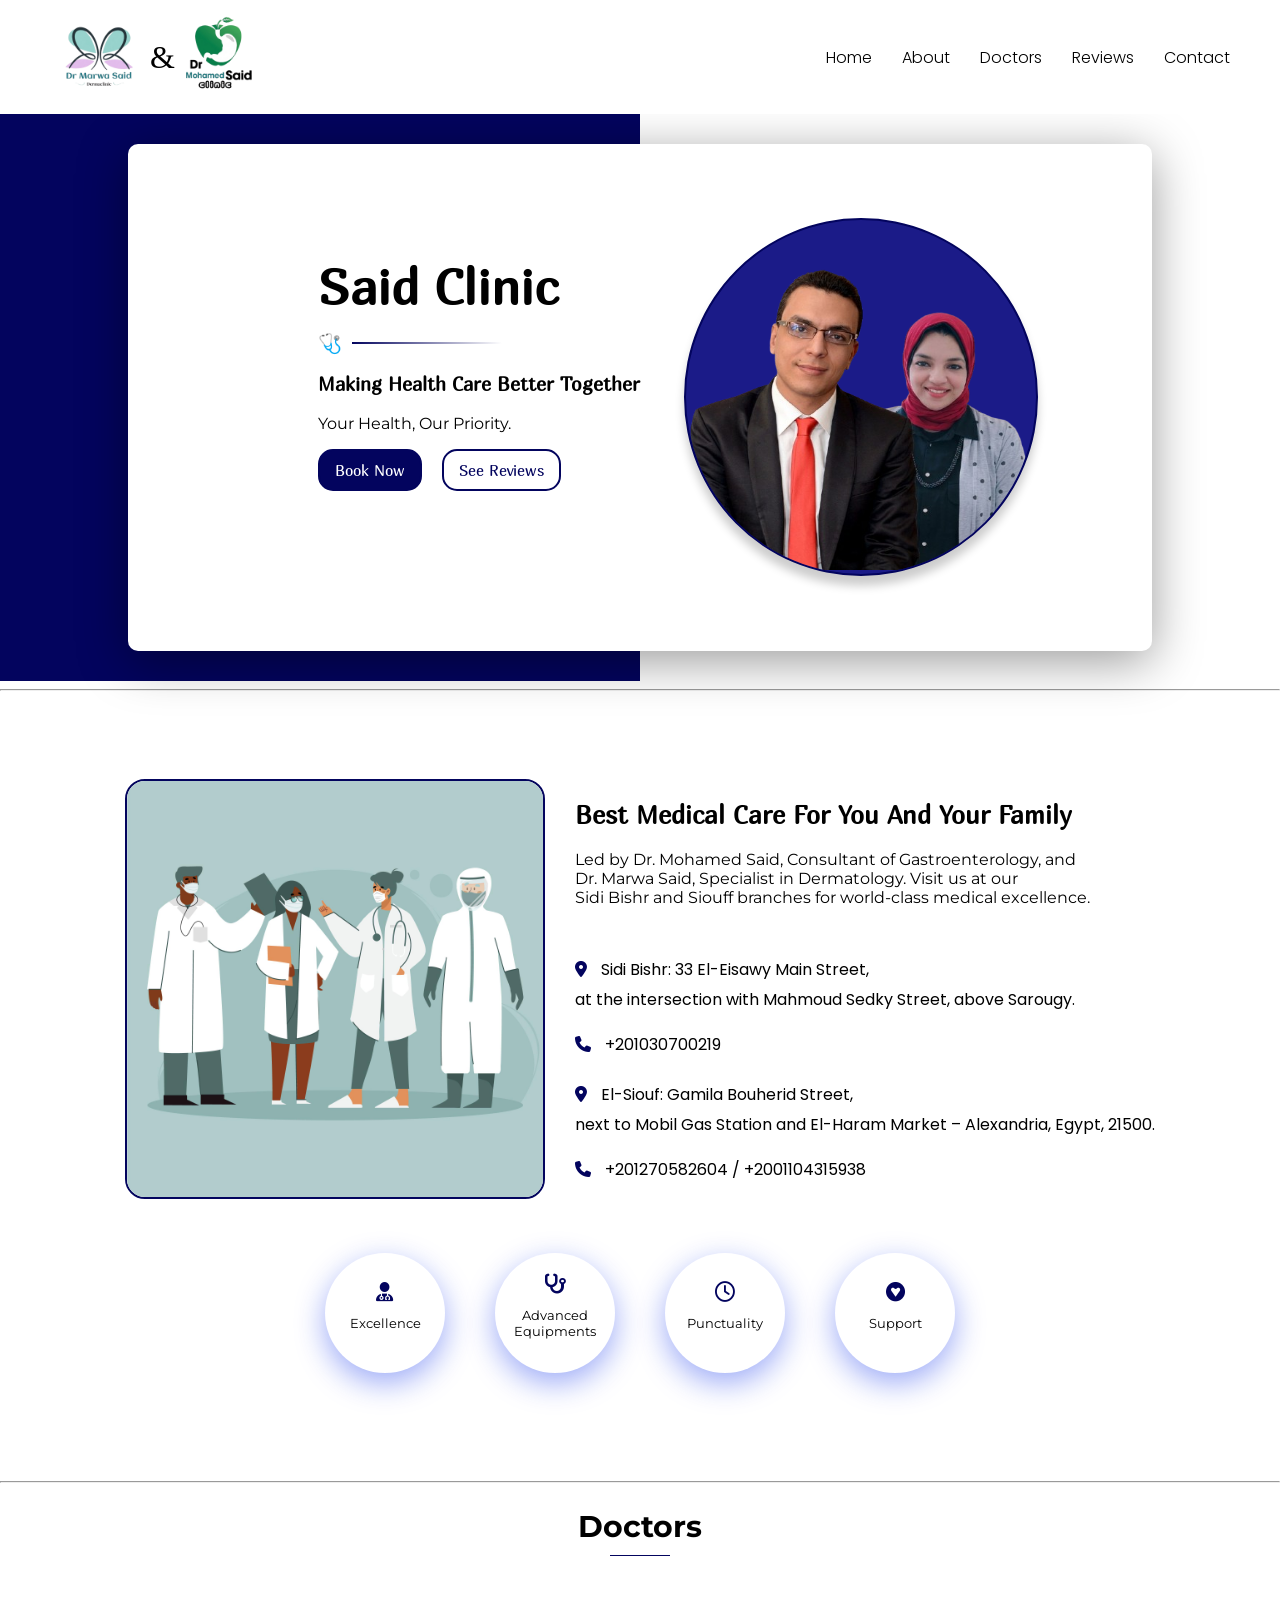
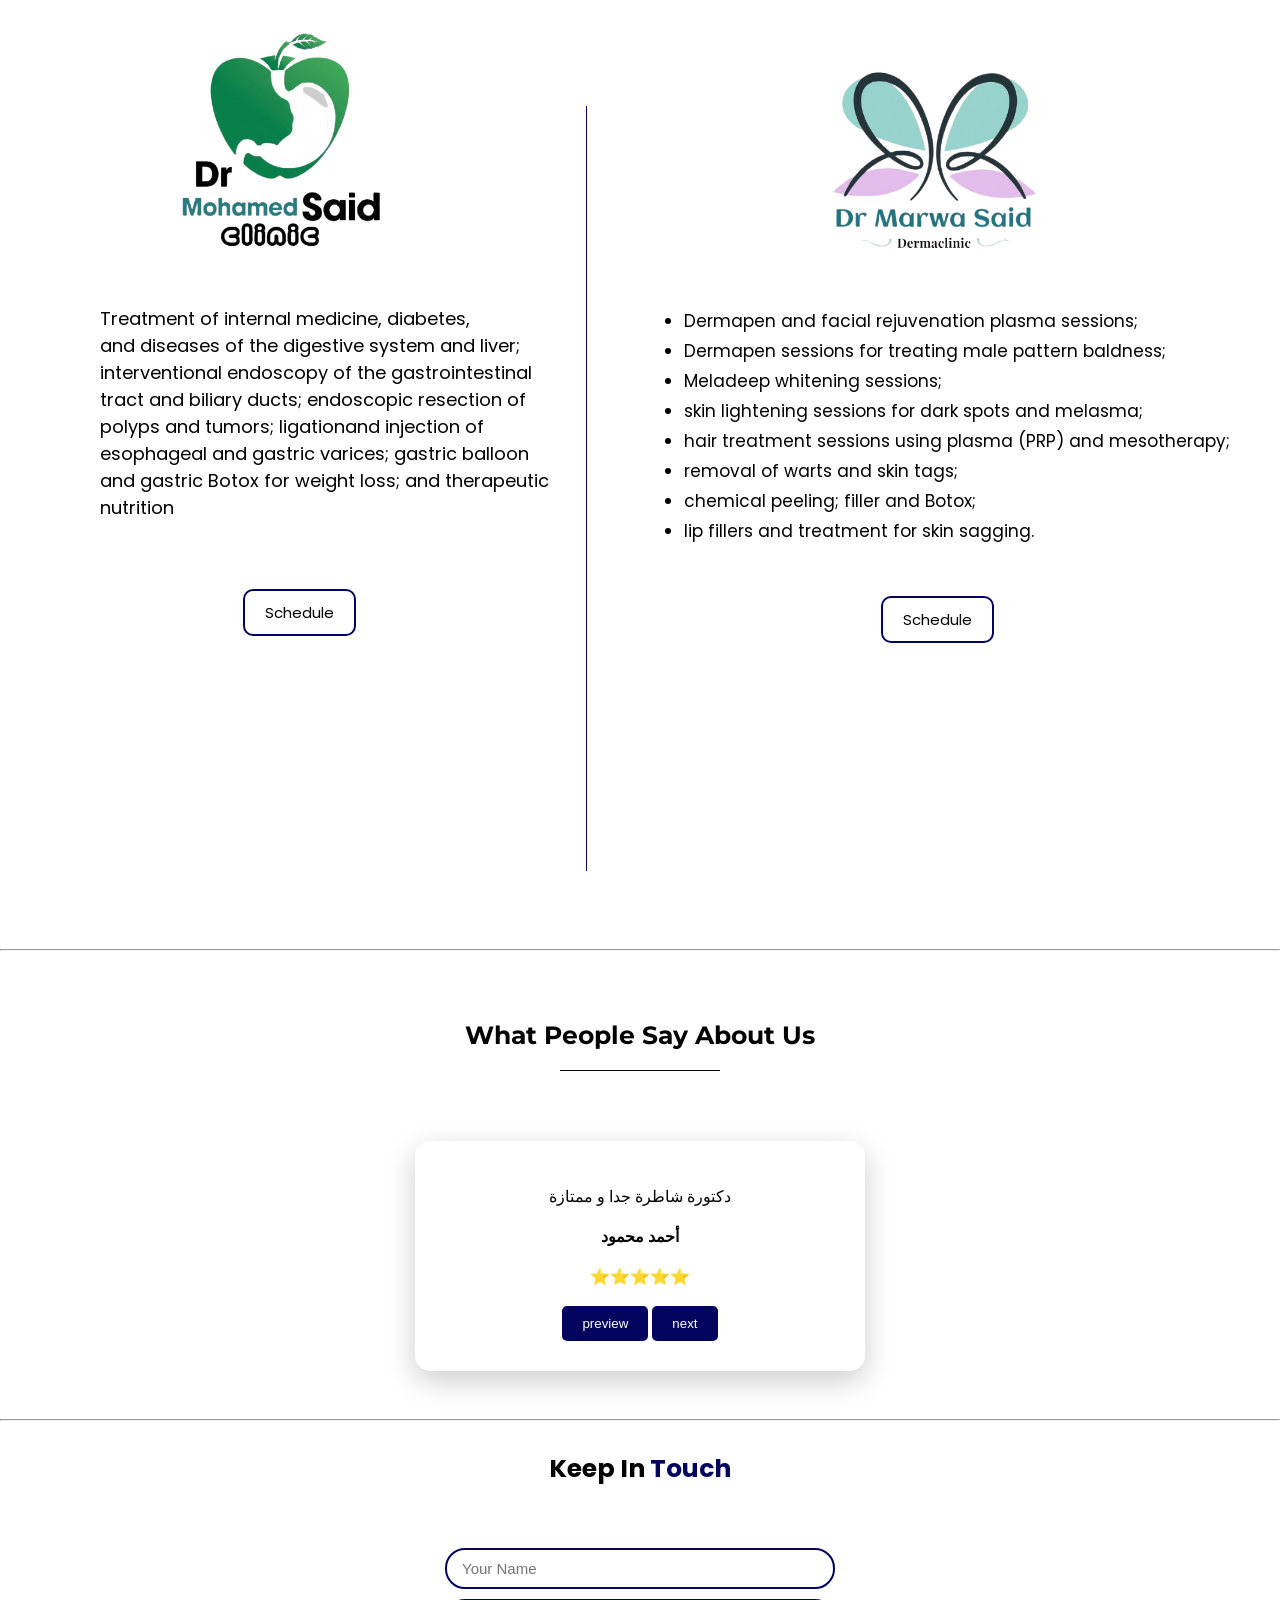
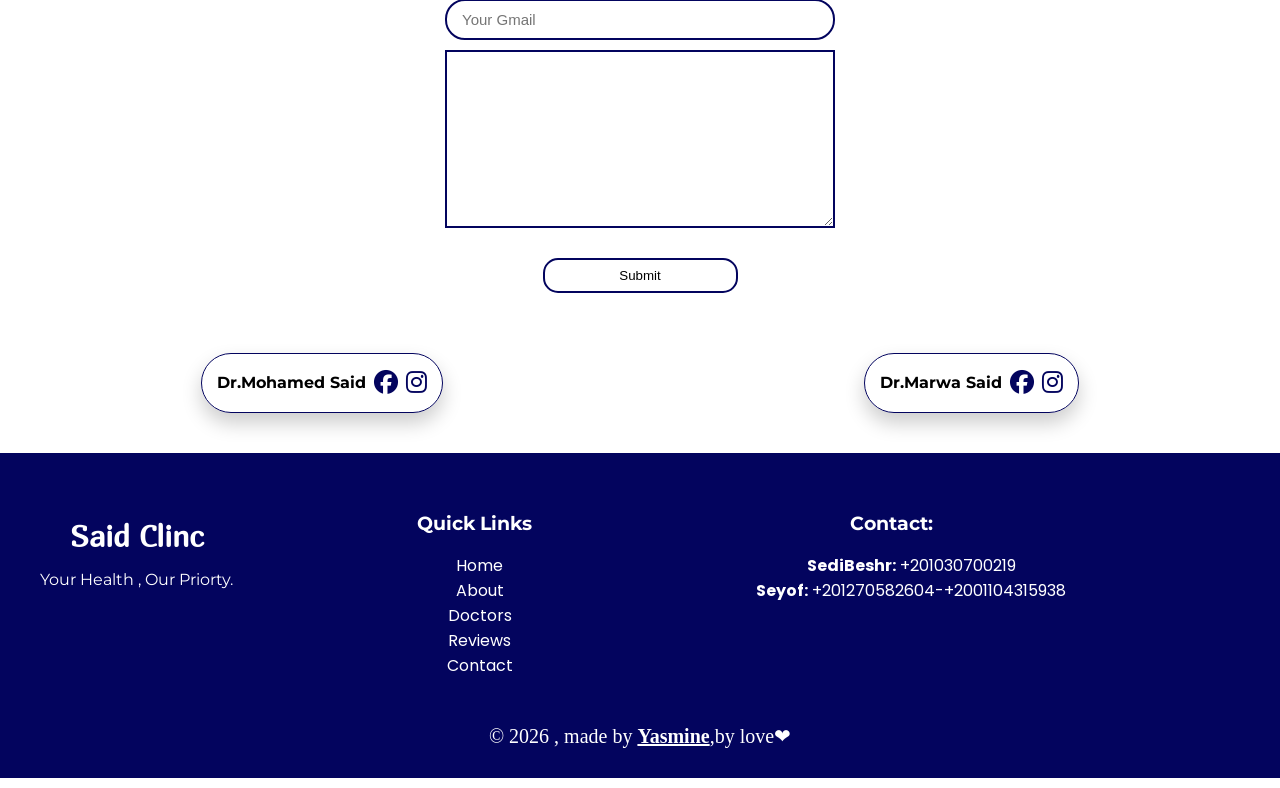
==== index.html @ c5f5528f "first commit" ====
<!doctype html>
<html lang="en">
  <head>
    <meta charset="UTF-8" />
    <link rel="stylesheet" href="https://cdnjs.cloudflare.com/ajax/libs/font-awesome/6.5.1/css/all.min.css">
    <meta name="viewport" content="width=device-width, initial-scale=1.0" />
   <link rel="preconnect" href="https://fonts.googleapis.com">
<link rel="preconnect" href="https://fonts.gstatic.com" crossorigin>
<link href="https://fonts.googleapis.com/css2?family=Marmelad&family=Montserrat:ital,wght@0,100..900;1,100..900&family=Poppins:ital,wght@0,100;0,200;0,300;0,400;0,500;0,600;0,700;0,800;0,900;1,100;1,200;1,300;1,400;1,500;1,600;1,700;1,800;1,900&display=swap" rel="stylesheet">
    <link rel="preconnect" href="https://fonts.googleapis.com">
<link rel="preconnect" href="https://fonts.gstatic.com" crossorigin>
<link href="https://fonts.googleapis.com/css2?family=Montserrat:ital,wght@0,100..900;1,100..900&family=Poppins:ital,wght@0,100;0,200;0,300;0,400;0,500;0,600;0,700;0,800;0,900;1,100;1,200;1,300;1,400;1,500;1,600;1,700;1,800;1,900&display=swap" rel="stylesheet">
    <link rel="stylesheet" href="./style.css"
    >
    <title>CLINIC</title>
  </head>
  <body>
    <header>
      <div class="headerLeft">
    <a href="./index.html">    <img src="./assets/Gemini_Generated_Image_3py4qr3py4qr3py4-removebg-preview.png" /></a>
      <span>&#38;</span>  <a href="./index.html"> <img src="./assets/Gemini_Generated_Image_85x3gv85x3gv85x3-removebg-preview.png" />
      </div></a> 	
      <div class="headerRight">
        <button class="btnToggle" onclick="toggleMenu()">&#9776;</button>
        <ul id="menu">
          <li><a href="#home">Home</a></li>
          <div class="horiz"></div>
          <li><a href="#about">About</a></li>
                    <div class="horiz"></div>

          <li><a href="#doctors">Doctors</a></li>
                    <div class="horiz"></div>

          <li><a href="#blog">Reviews</a></li>
                    <div class="horiz"></div>

          <li><a href="#contact">Contact</a></li>
        </ul>
      </div>
    </header>
    <section id="home">
        <div class="HERO">
        <div class="heroLeft">
            <h1>Said Clinic</h1>
            <div class="horizontal-line"></div>
            <h3>Making Health Care Better Together</h3>
            <p>Your Health, Our Priority.</p>
            <div class="btnsHolder">
                    <button class="heroBtn" onclick="openModal()">Book Now</button>
                    <div id="bookingModal" class="modal">
                        <div class="modalContent">
                            <span class="close" onclick="closeModal()">&times;</span>
                            <h2>Book An Appointment</h2>
                            <form id="appointmentForm">
                                <input type="text" id="userName" placeholder="Your Name" required>
      <input type="tel" id="userPhone" placeholder="Phone Number" required><br>
      <label for="appointmentTime" style="display:block; margin:10px 0px; font-size:14px; color:#666;">Choose Date & Time:</label>
            <input type="datetime-local" id="appointmentTime" required><br>
      <button type="submit">Submit Data</button>

                            </form>
                        </div>
                    </div>
                    <a href="#blog">    <button  class="heroBtn">See Reviews</button></a>
            </div>
        

        </div>
        <div class="heroRight">
            <div class="img">
                                        <img src="./assets/Gemini_Generated_Image_o5bxsho5bxsho5bx-removebg-preview.png">

            </div>

        </div>
        </div>
    </section>
    <hr>
    <main id="about">
        <div class="mainLeft">
            <img src="./assets/5242127.jpg">
        </div>
                <div class="mainRight">
                    <h2>Best Medical Care For You And Your Family</h2>
                <p class="breif">Led by Dr. Mohamed Said, Consultant of Gastroenterology, and <br> Dr. Marwa Said, Specialist in Dermatology. Visit us at our <br> Sidi Bishr and Siouff branches for world-class medical excellence.</p>
                <div class="iconHolder">
                    <i class="fa-solid fa-location-dot"></i>
                    <span>Sidi Bishr: 33 El-Eisawy Main Street,<br> at the intersection with Mahmoud Sedky Street, above Sarougy. </span>

                </div>
                                     <div class="iconHolder">
                                        <i class="fa-solid fa-phone"></i>
                    <span>+201030700219 </span>
                    
                </div>
                                     <div class="iconHolder">
                    <i class="fa-solid fa-location-dot"></i>
                    <span>El-Siouf: Gamila Bouherid Street,<br> next to Mobil Gas Station and El-Haram Market – Alexandria, Egypt, 21500.</span>
                    
                </div>

                                <div class="iconHolder">
                                    <i class="fa-solid fa-phone"></i>
                    <span>+201270582604   /  +2001104315938</span>
                    
                </div>
    
                </div>
            <div class="iconHoldersec">
                <div class="iconsec">
                    <i class="fa-solid fa-user-doctor"></i>
                    <p>Excellence</p>
                </div>
                <div class="iconsec">
                    <i class="fa-solid fa-stethoscope"></i>
                    <p>Advanced Equipments</p>
                </div>
                <div class="iconsec">
                    <i class="fa-regular fa-clock"></i>
                    <p>Punctuality</p>
                </div>
                <div class="iconsec">
                    <i class="fa-brands fa-gratipay"></i>
                    <p>Support</p>
                </div>
                </div>
    </main>
    <hr>
    <article id="doctors" >
        <h2>Doctors</h2>
        <div class="hr"></div>
        <div class="holds">
                    <div class="moh">
            <img src="./assets/Gemini_Generated_Image_85x3gv85x3gv85x3-removebg-preview.png" alt="">
        
            <p>Treatment of internal medicine, diabetes, <br>and diseases of the digestive system and liver;<br> interventional endoscopy of the  gastrointestinal<br> tract and biliary ducts; endoscopic resection of<br>  polyps and tumors; ligationand injection of<br> esophageal and gastric varices; gastric balloon <br>and gastric Botox for weight loss; and therapeutic <br> nutrition</p>
        <button onclick="openSchedule()" class="sc">Schedule</button>

        </div>
        <div class="vr"></div>
        <div class="mar">
            <img src="./assets/Gemini_Generated_Image_3py4qr3py4qr3py4-removebg-preview.png">
            <ul>
            <li>Dermapen and facial rejuvenation plasma sessions;</li><li> Dermapen sessions for treating male pattern baldness;</li><li> Meladeep whitening sessions;</li> <li>skin lightening sessions for dark spots and melasma;</li><li> hair treatment sessions using plasma (PRP) and mesotherapy;</li><li> removal of warts and skin tags;</li><li> chemical peeling; filler and Botox;</li><li> lip fillers and treatment for skin sagging.</li>
       </ul>
                <button onclick="openScheduleMar()" class="scMar">Schedule</button>

    </div>
        
</div>
<hr>
<div id="blog" class="sliderContainer">
    <h2>What People Say About Us</h2>
    <div class="horizontal"></div>
<div class="testimonialCard">
    <div class="quoteIcon"></div>
    <p id="review">دكتورة شاطرة جدا و ممتازة</p>
    <h4 class="nameR">أحمد محمود</h4>
    <div class="stars">⭐⭐⭐⭐⭐</div>
    <div class="controls">
    <button onclick="prevReview()">next</button>
        <button onclick="nextReview()"> preview  </button>

</div>
</div>

</div>

    </artcle>
    <hr>
    <div id="contact" class="contactSection">
            <form class="form">
        <h2>Keep In <span>Touch</span></h2>
        <input type="text" placeholder="Your Name">
        <input type="text" placeholder="Your Gmail"> 
        <textarea cols="20" rows="10" >

        </textarea>
        <button  class="submit" type="submit">Submit </button>
    </form>
    
    <div class="social">
            <div class="socialIT">
                <span><strong>Dr.Mohamed Said</strong> </span> <br><br>
    <a href="https://www.facebook.com/drsaidgastroclinic/" target="_blank">  <i class="fa-brands fa-facebook"></i></a>  <br>
     <a href="https://www.instagram.com/doctormsaid " target="_blank"> <i class="fa-brands fa-instagram"></i></a>
    </div>
        <div class="socialIT">
            <span><strong>Dr.Marwa Said</strong> </span><br>
      <a href="https://www.facebook.com/marwasaidclinic/" target="_blank"> <i  class="fa-brands fa-facebook"></i></a> 
     <a href="https://www.instagram.com/dr_marwa_said/" target="_blank">  <i class="fa-brands fa-instagram"></i></a> 
    </div>
    </div>

    </div>
<footer>
    <div class="footerHolder">
        <div class="first">
            <h2>Said Clinc</h2>
            <p>Your Health , Our Priorty.</p>
        </div>
    <div class="navsdown">
        <h3>Quick Links</h3>
          <ul>
          <li><a href="#home">Home</a></li>
          <li><a href="#about">About</a></li>
          <li><a href="#doctors">Doctors</a></li>
          <li><a href="#blog">Reviews</a></li>
          <li><a href="#contact">Contact</a></li>
        </ul>
    </div>
    <div class="contactF">
        <h3>Contact:</h3>
        <ul>
            <li><strong>SediBeshr:</strong>  +201030700219</li>
            <li> <strong>Seyof:</strong>  +201270582604-+2001104315938</li>
        </ul>
    </div>
    <div>

    </div>

    </div>
        <div class="theEnd">  
          <p>&#169; 2026 , made by <a href="https://www.facebook.com/yasmin.mostafa.5667" target="_blank">Yasmine</a>,by love❤</p>
</div>
</footer>
        <div class="scheduleContainer">
<div class="scheduleContent">
<span onclick="closeSchedule()" class="close">&times;</span>
<h2><i class="fa-regular fa-clock"></i>Working Hours</h2>
<div class="daysList">
<div class="dayRow">
    <span>Saturday - Wednesday</span>
                <span class="time">04:00 PM - 10:00 PM</span>
            </div>
            <div class="dayRow">
                <span>Thursday</span>
                <span class="time">10:00 AM - 02:00 PM</span>
            </div>
            <div class="dayRow off">
                <span>Friday</span>
                <span class="time">Closed (Emergency Only)</span>
            </div>
        </div>
        
        <p class="note">* Please book in advance to avoid waiting.</p>
            <button class="heroBtn" onclick="openModal()">Book Now</button>
                    <div id="bookingModal" class="modal">
                        <div class="modalContent">
                            <span class="close" onclick="closeModal()">&times;</span>
                            <h2>Book An Appointment</h2>
                            <form id="appointmentForm">
                                <input type="text" id="userName" placeholder="Your Name" required>
      <input type="tel" id="userPhone" placeholder="Phone Number" required><br>
      <button type="submit">Submit Data</button>

                            </form>
                        </div>
                    </div>
    </div>
</div>
</div>
</div>
        </div>
         <div class="scheduleContainerMar">
<div class="scheduleContentMar">
<span onclick="closeScheduleMar()" class="close">&times;</span>
<h2><i class="fa-regular fa-clock"></i>Working Hours</h2>
<div class="daysList">
<div class="dayRow">
    <span>Saturday - Wednesday</span>
                <span class="time">04:00 PM - 10:00 PM</span>
            </div>
            <div class="dayRow">
                <span>Thursday</span>
                <span class="time">10:00 AM - 02:00 PM</span>
            </div>
            <div class="dayRow off">
                <span>Friday</span>
                <span class="time">Closed (Emergency Only)</span>
            </div>
        </div>
        
        <p class="note">* Please book in advance to avoid waiting.</p>
            <button class="heroBtn" onclick="openModal()">Book Now</button>
                    <div id="bookingModal" class="modal">
                        <div class="modalContent">
                            <span class="close" onclick="closeModal()">&times;</span>
                            <h2>Book An Appointment</h2>
                            <form id="appointmentForm">
                                <input type="text" id="userName" placeholder="Your Name" required>
      <input type="tel" id="userPhone" placeholder="Phone Number" required><br>
      <button type="submit">Submit Data</button>

                            </form>
                        </div>
                    </div>
    </div>
</div>
</div>
</div>
        </div>
<script src="./app.js"></script>
  </body>
</html>
---- style.css ----
* {
  box-sizing: border-box;
}

:root {
  --main-color: #03045e;
  --white: #fff;
}
html{
  scroll-behavior: smooth;
}
body {
  margin: 0;
    overflow-x: hidden;

}
.btnToggle{
    display: none;
}
header {
  display: flex;
  justify-content: space-between;
  padding: 5px 50px;
  position: sticky;
  background: var(--white);
  align-items: center;
}
.headerLeft {
  display: flex;
  align-items: center;
}
.headerLeft span {
  font-size: 2rem;
  font-weight: 300;
}
.headerLeft img {
  max-width: 100px;
}
.headerRight p {
  display: none;
}
.heroRight {
  flex: 1;
  display: flex;
  justify-content: center;
}
.headerRight a {
  text-decoration: none;
  color: #000;
}
.headerRight ul {
  display: flex;
  list-style: none;
  gap: 30px;
}
.headerRight li {
  font-weight: 300;
  font-family: "Poppins", sans-serif;
  cursor: pointer;
}
section {
  width: 100%;
  align-items: center;
  justify-content: center;
  display: flex;
  margin: 0;
  background: linear-gradient(
    to right,
    var(--main-color) 50%,
    var(--white) 50%
  );
}
.HERO {
  padding: 70px;

  display: flex;
  justify-content: space-between;
  align-items: center;
  background-color: var(--white);
  box-shadow: 0px 10px 50px rgba(0, 0, 0, 0.4);
  width: 80%;
  margin: 30px;
  border-radius: 10px;
  font-family: "Marmelad", sans-serif;
}
.img {
  background-color: rgb(27, 27, 136);
  border-radius: 50%;
  overflow: hidden;
box-shadow: 0px 10px 10px rgba(0, 0, 0, 0.2);
  border: 2px solid var(--main-color);
}
.heroRight img {
width: 350px;
  height: 350px;
}
.heroLeft h1 {
  font-family: "Marmelad", sans-serif;
  font-size: 50px;
  margin-bottom: 0;
}
.heroLeft {
  margin-left: 120px;
  font-family: "Marmelad", sans-serif;
}
.heroLeft p {
  font-family: "montserrat", sans-serif;
}
.modal{
  display: none;
  position: fixed;
  z-index: 9000;
  left: 0;
  top: 0;
  width: 100%;
  height: 100%;
  background-color: rgba(0, 0, 0, 0.4);
}
textarea{
  font-size: 15px;
}
.modalContent{
background-color: var(--white);
margin: 10% auto;
padding: 20px;
width: 90%;
max-width: 400px;
border-radius: 10px;
position: relative;
}
.close{
  position: absolute;
  right: 15px;
  font-size: 25px;
  cursor: pointer;
}
.modalContent h2{
  text-align: center;
}
#appointmentForm{
  text-align: center;
}
#appointmentForm input{
  border-radius: 10px;
  border: 1px solid var(--main-color);
  margin-bottom: 10px;
  padding: 10px;
}
#appointmentForm button{
    border-radius: 10px;
  border: 1px solid var(--main-color);
  margin-bottom: 10px;
  padding: 10px;
}
.horizontal-line {
  display: flex;
  align-items: center;
  justify-content: flex-start; /* عشان يبدأ من الشمال تحت الكلمة */
  margin: 15px 0;
  color: var(--main-color);
}

.horizontal-line::before {
  content: "🩺";
  font-size: 1.2rem;
  margin-right: 10px;
}

.horizontal-line::after {
  content: "";
  height: 2px; /* تخانة الخط */
  width: 150px; /* طول الخط */
  background: linear-gradient(
    to right,
    var(--main-color),
    transparent
  ); /* خط بيبدأ تقيل وبيختفي (Fade) */
  display: inline-block;
}
.btnsHolder {
  display: flex;
  gap: 20px;
  margin-bottom: 90px;
}
.heroBtn {
  padding: 10px 15px;
  border: 2px solid var(--main-color);
  border-radius: 15px;
  background: transparent;
  font-size: 15px;
  font-family: "Marmelad", sans-serif;
  font-weight: 250;
}
button {
  cursor: pointer;
  transition: all 0.3s ease;
}
button:hover {
  transform: scale(1.03);
}

.heroBtn:first-child {
  background: var(--main-color);
  color: var(--white);
}

.heroBtn:last-child {
  background: transparent;
  color: var(--main-color);
  text-decoration: none;
}
.heroBtn a:last-child{
    text-decoration: none;

}
main {
  display: flex;
  justify-content: center;
  font-family: "Marmelad", sans-serif;
  padding: 80px 0px;
  flex-wrap: wrap;
  gap: 30px;
}
.mainRight h2 {
  font-size: 25px;
  flex-wrap: wrap;
}
.mainLeft img {
  width: 420px;
  border-radius: 20px;
  border: 2px solid var(--main-color);
}
.mainRight .breif {
  text-align: justify;
  font-family: "montserrat", sans-serif;
  margin-bottom: 40px;
  flex-wrap: wrap;
}
.iconHolder {
  font-family: "poppins", sans-serif;
  flex-wrap: wrap;
  padding: 10px 0px;
}
.iconHolder i {
  color: var(--main-color);
  margin-right: 10px;
  margin-bottom: 10px;
}
.iconHoldersec {
  display: flex;
  flex-wrap: wrap;
  justify-content: center;
  padding: 20px;
  gap: 50px;
}
.iconsec {
  display: flex;
  flex-direction: column;
  align-items: center;
  justify-content: center;
  border-radius: 50%;
  box-sizing: border-box;
  box-shadow: 0px 10px 30px rgba(11, 45, 236, 0.4);

  font-family: "montserrat", sans-serif;
  width: 120px;
  height: 120px;
  overflow: hidden;
  padding: 10px;
  transition: all 0.3s ease;
}
.sliderContainer {
  padding: 40px;
}
.sliderContainer h2{
    margin-bottom: 20px;
    font-size: 25px;
 
}
.horizontal{
  text-align: center;
  background-color: #000;
  width: 160px;
  height: 1px;
  margin: 0 auto;
  margin-bottom: 70px;
}
.testimonialCard {
  padding: 30px;
  box-shadow: 0px 10px 30px rgba(0, 0, 0, 0.2);
  max-width: 450px;
  margin: 0px auto;
  text-align: center;
  background: #fff;
  direction: rtl;
  border-radius: 15px;
}
#reviewText {
  font-size: 1.2rem;
  color: #555;
  font-style: italic;
  max-height: 80px;
}
.controls button {
  background-color: var(--main-color);
  color: #fff;
  border: none;
  padding: 10px 20px;
  border-radius: 5px;
  cursor: pointer;
  margin-top: 20px;
}
.iconsec i {
  font-size: 20px;
  color: var(--main-color);
  margin-bottom: 0;
}
.iconsec p {
  display: flex;
  font-size: 13px;
      text-align: center;

}
.iconsec:hover {
  transform: scale(1.03);
}
article h2 {
  font-family: "montserrat", sans-serif;
  text-align: center;
  font-size: 30px;
  margin-bottom: 0;
}

.hr {
  width: 60px;
  height: 1px;
  background-color: var(--main-color);
  text-align: center;
  margin: 0 auto;
  margin-top: 10px;
}
.holds {
  display: flex;
  justify-content: space-between;
  padding: 50px;
  font-family: "Marmelad", sans-serif;
}
.holds img {
  width: 300px;
}
.moh,
.mar {
  display: flex;
  flex-direction: column;
  font-family: "Poppins", sans-serif;
}
.moh p {
  text-align: justify;
  font-size: 18px;
  font-family: "Poppins", sans-serif;
  margin-left: 50px;
  flex-wrap: wrap;
}
.moh img,
.mar img {
  justify-content: center;
  margin: 0 auto;
}
.vr {
  height: 85vh;
  width: 1px;
  vertical-align: middle;
  background-color: var(--main-color);
  margin: 100px 20px 20px 0px;
  text-align: center;
}
.mar ul {
  text-align: justify;
  font-size: 17px;
  line-height: 30px;
  margin: 0;
  flex-wrap: wrap;
}
.sc , .scMar {
  padding: 10px 20px;
  width: fit-content;
  margin: 0 auto;
  margin-top: 50px;
  border-radius: 10px;
  border: solid 2px var(--main-color);
  font-size: 15px;
  font-family: "Poppins", sans-serif;
  background: transparent;
  align-items: center;
}
.contactSection {
  justify-content: center;
  text-align: center;
}
.form {
  display: flex;
  flex-direction: column;
  width: 390px;
  justify-content: center;
  text-align: center;
  margin: 0 auto;
}
.form input {
  border-radius: 20px;
  padding: 10px 15px;
  font-size: 15px;
  margin-bottom: 10px;
  border: 2px solid var(--main-color);
}
.form h2 {
  font-family: "Poppins", sans-serif;
  font-size: 25px;
  margin-bottom: 60px;
}
.form span {
  color: var(--main-color);
}
.submit {
  width: 50%;
  padding: 8px 10px;
  border-radius: 15px;
  border: solid 2px var(--main-color);
  background: transparent;
  justify-content: center;
  margin: 0 auto;
}
textarea {
  margin-bottom: 30px;
  border: 2px solid var(--main-color);
}
.social {
  display: flex;
  text-align: center;
  margin: 0 auto;
  margin-top: 60px;
  flex-wrap: wrap;
  gap: 20px;
}

.socialIT {
  display: flex;
  justify-content: center;
  margin: 0 auto;
  box-shadow: 0px 10px 20px rgba(0, 0, 0, 0.2);
  border-radius: 30px;
  padding: 10px 15px;
  align-items: center;
  border: 1px solid var(--main-color);
  font-family: "montserrat", sans-serif;
}
.socialIT i {
  font-size: 24px;
  margin-left: 8px;
  margin-bottom: 0;
color: var(--main-color);
} 
.socialIT span{
  padding-bottom: 0;
}
footer {
  background: var(--main-color);
  color: var(--white);
  margin-top: 40px;
}
.footerHolder {
  justify-content: space-between;
  display: flex;
  text-align: center;
  padding: 40px 40px 0px 40px;
  background-color: var(--main-color);
  color: var(--white);
  margin-top: 0px;
  margin-bottom: 0;
}
.first h2 {
  font-family: "Marmelad", sans-serif;
}
#blog {
  scroll-margin-top: 190px;
}
.first p {
  font-family: "montserrat", sans-serif;
}
.navsdown h3 {
  font-family: "montserrat", sans-serif;
}
.navsdown ul {
  list-style: none;
  text-align: center;
  align-items: center;
}
.navsdown li {
  font-family: "Poppins", sans-serif;
      transition: all 0.3s ease;

}
  .navsdown a {
    text-decoration: none;
    color: var(--white);
    margin-right: 30px;
  }
  .navsdown li:hover {
    transform: scale(1.03);
  }
.contactF h3 {
  font-family: "montserrat", sans-serif;
}
.contactF ul {
  list-style: none;
}
.contactF li {
  font-family: "Poppins", sans-serif;
}
.theEnd {
  margin: 0 auto;
  text-align: center;
  padding: 10px;
  font-size: 20px;
}
.theEnd a {
  font-weight: bold;
  color: var(--white);
}
.horiz{
    display: none;
}
.scheduleContainer , .scheduleContainerMar {
  background-color: rgba(0, 0, 0, 0.4);
  width: 100%;
display: none;
position: fixed;
height: 100%;
z-index: 2000;
left: 0;
top: 0;
}
.scheduleContent , .scheduleContentMar{
  width: 80%;
  text-align: center;
  justify-content: center;
  margin: 10% auto;
  padding: 50px;
position: relative;
border-radius: 10px;
max-width: 500px;
background-color: var(--white);

}
.scheduleContent h2 ,.scheduleContentMar  h2{
  font-size: 23px;
}
.scheduleContent i , .scheduleContentMar i{
  margin-right: 8px;

}

.daysList{
  margin-top: 20px;
}
.daysList p{
  font-family: 'Courier New', Courier, monospace;
  font-weight: bold;
}
.dayRow{
  justify-content: space-between;
  display: flex;
  text-align: justify;
    font-family: "Marmelad", sans-serif;
margin-bottom: 9px;
padding: 15px;
border-bottom: solid 1px black;
}
.dayRow:last-child{
  border-bottom: none;
}
.dayRow span{
      font-family: "Marmelad", sans-serif;

}
.off{
  color: rgb(197, 66, 66);
}
input[type="datetime-local"] {
    width: 100%;
    padding: 10px;
    margin-top: 5px;
    border: 1px solid #ccc;
    border-radius: 5px;
    font-family: inherit;
    font-size: 16px;
    color: #333;
    outline: none;
}

input[type="datetime-local"]:focus {
    border-color: #007bff; /* أو لون البراند بتاعك */
}
@media (max-width: 768px) {
  #menu {
    display: flex;
    flex-direction: column;
    text-align: center;
    order: 1;
    display: none;
position: absolute;
left: 5px;
border-radius: 5px;
padding: 30px 25px;
box-shadow: 0px 10px 10px rgba(0, 0, 0, 0.2);
background-color: rgba(209, 209, 209, 0.801);
font-size: 17px;
  }

  .horiz{
    display: block;
    height: 1px;
    width: 100%;
    background-color: #000;
  }
  .btnToggle{
    background: transparent;
    border: none;
display: block;
font-size: 20px;
  }
  .headerLeft {
    text-align: right;
    order: 2;
  }
  .headerRight li{
    padding: 10px 0px;
  }
  .headerRight a{
    color: #000;
  }
    .headerRight li:hover{
        background-color: #13111150;
    }
  #menu.open {
    display: block;
  }
  .headerRight p {
    display: block;
    font-size: 40px;
    cursor: pointer;
  }
  .headerLeft img {
    width: 90px;
  }
  header {
    justify-content: space-between;
  }
  section {
    justify-content: center;
    margin: 0 auto;
    text-align: center;
    align-items: center;
    display: flex;
  }
  .HERO {
    display: flex;
    align-items: center;
    flex-wrap: wrap;
    justify-content: center;
    flex-direction: column;
    gap: 20px;
    width: 80%;
    margin: 0 auto;
    margin-top: 20px;
    margin-bottom: 20px;
    padding: 20px 30px;
    width: 90%;
  }
  .heroLeft {
    order: 2;
    padding: 20px;
    margin-left: 0;
  }
  .heroRight {
    order: 1;
    display: flex;
    justify-content: center;
    width: 100%;
  }
  .heroRight .img {
    max-width: 100%;
    width: 250px;
    height: 250px;
  }
  .heroRight img {
    height: 100%;
    width: 100%;
    object-fit: cover;
  }
 
  main {
    display: flex;
    justify-content: center;
    margin: 0 auto;
    padding: 10px;
  }
  .mainLeft {
    order: 2;
  }
  .mainRight {
    order: 1;
    flex-wrap: wrap;
  }
  .sc, .scMar{
    padding: 5px;
font-size: 13px;
  }
  .mainRight h2 {
    font-size: clamp(20px, 4vw, 35px);
    padding: 0;
    flex-wrap: wrap;
    text-align: center;
    margin: 0 auto;
    justify-content: center;
    display: flex;
  }
  .mainRight p {
    flex-wrap: wrap;
  }
  .iconHolder {
    flex-wrap: wrap;
    align-items: center;
  }
  .iconHoldersec {
    margin: 20px 0;
    gap: 20px;
  }
  .iconsec p {
    margin: 0;
    font-size: 10px;
    text-align: center;
  }
  .iconsec i {
    font-size: 20px;
  }
  .iconsec {
    padding: 20px;
    margin-top: 0;
    align-items: center;
  }
  .mainLeft img {
    width: 80%;
  }
  .holds {
    flex-direction: column;
    display: flex;
    padding: 15px;
    justify-content: center;
    text-align: center;
  }
  .holds img{
    width: 180px;
    margin: 0 auto;
    justify-content: center;
  
  }
  .vr {
    height: 1px;
    width: 100%;
    order: 2;
  }
  .moh {
    order: 1;
    align-items: center;
    text-align: center;
    display: flex;
    flex-direction: column;
  }
  .moh p {
    text-align: justify;
    flex-wrap: wrap;
    font-size: 15px;
    margin-left: 0;
  }
  .moh img {
    margin: 0 auto;
  }
  .mar {
    order: 3;
  }
  .mar ul {
    font-size: 13px;
    line-height: 20px;
    margin-left: 0px;
  }
  .form input {
    width: 100%;
    padding: 5px;
    font-size: 15px;
  }
  .footerHolder {
    flex-direction: column;
    display: flex;
  }
  .theEnd p {
    font-size: 18px;
  }
.social {
  display: flex;
  flex-direction: column;
  text-align: center;
  margin-top: 60px;
  flex-wrap: wrap;
  gap: 20px;
}

.socialIT {
  display: flex;
  justify-content: center;
  margin: 0 auto;
  box-shadow: 0px 10px 20px rgba(0, 0, 0, 0.2);
  border-radius: 30px;
  padding: 8px 10px;
  align-items: center;
  border: 1px solid var(--main-color);
  font-family: "montserrat", sans-serif;
}
.socialIT i {
  font-size: 20px;
  margin-left: 5px;
}
.socialIT span{
  font-size: 15px;
}
.scheduleContainer , .scheduleContainerMar{
  background-color: rgba(0, 0, 0, 0.4);
  width: 100%;
display: none;
position: fixed;
height: 100%;
z-index: 2000;
left: 0;
top: 0;
}
.scheduleContent , .scheduleContentMar{
  width: 90%;
  text-align: center;
  justify-content: center;
  margin: 10% auto;
  padding: 50px;
position: relative;
border-radius: 10px;
max-width: 500px;
background-color: var(--white);

}
.scheduleContent h2 , .scheduleContentMar h2{
  font-size: 18px;
}
.scheduleContent  i , .scheduleContentMar  i{
  margin-right: 8px;

}
.daysList{
  margin-top: 20px;
}
.daysList p{
  font-family: 'Courier New', Courier, monospace;
  font-weight: bold;
  flex-wrap: wrap;
  font-size: 10px;
}
.dayRow{
  display: flex;
  flex-direction: column;
  text-align: justify;
    font-family: "Marmelad", sans-serif;
margin-bottom: 9px;
gap: 5px;
padding: 15px;
border-bottom: solid 1px black;
}
.dayRow:last-child{
  border-bottom: none;
}
.dayRow span{
      font-family: "Marmelad", sans-serif;

}
.off{
  color: rgb(197, 66, 66);
}
}
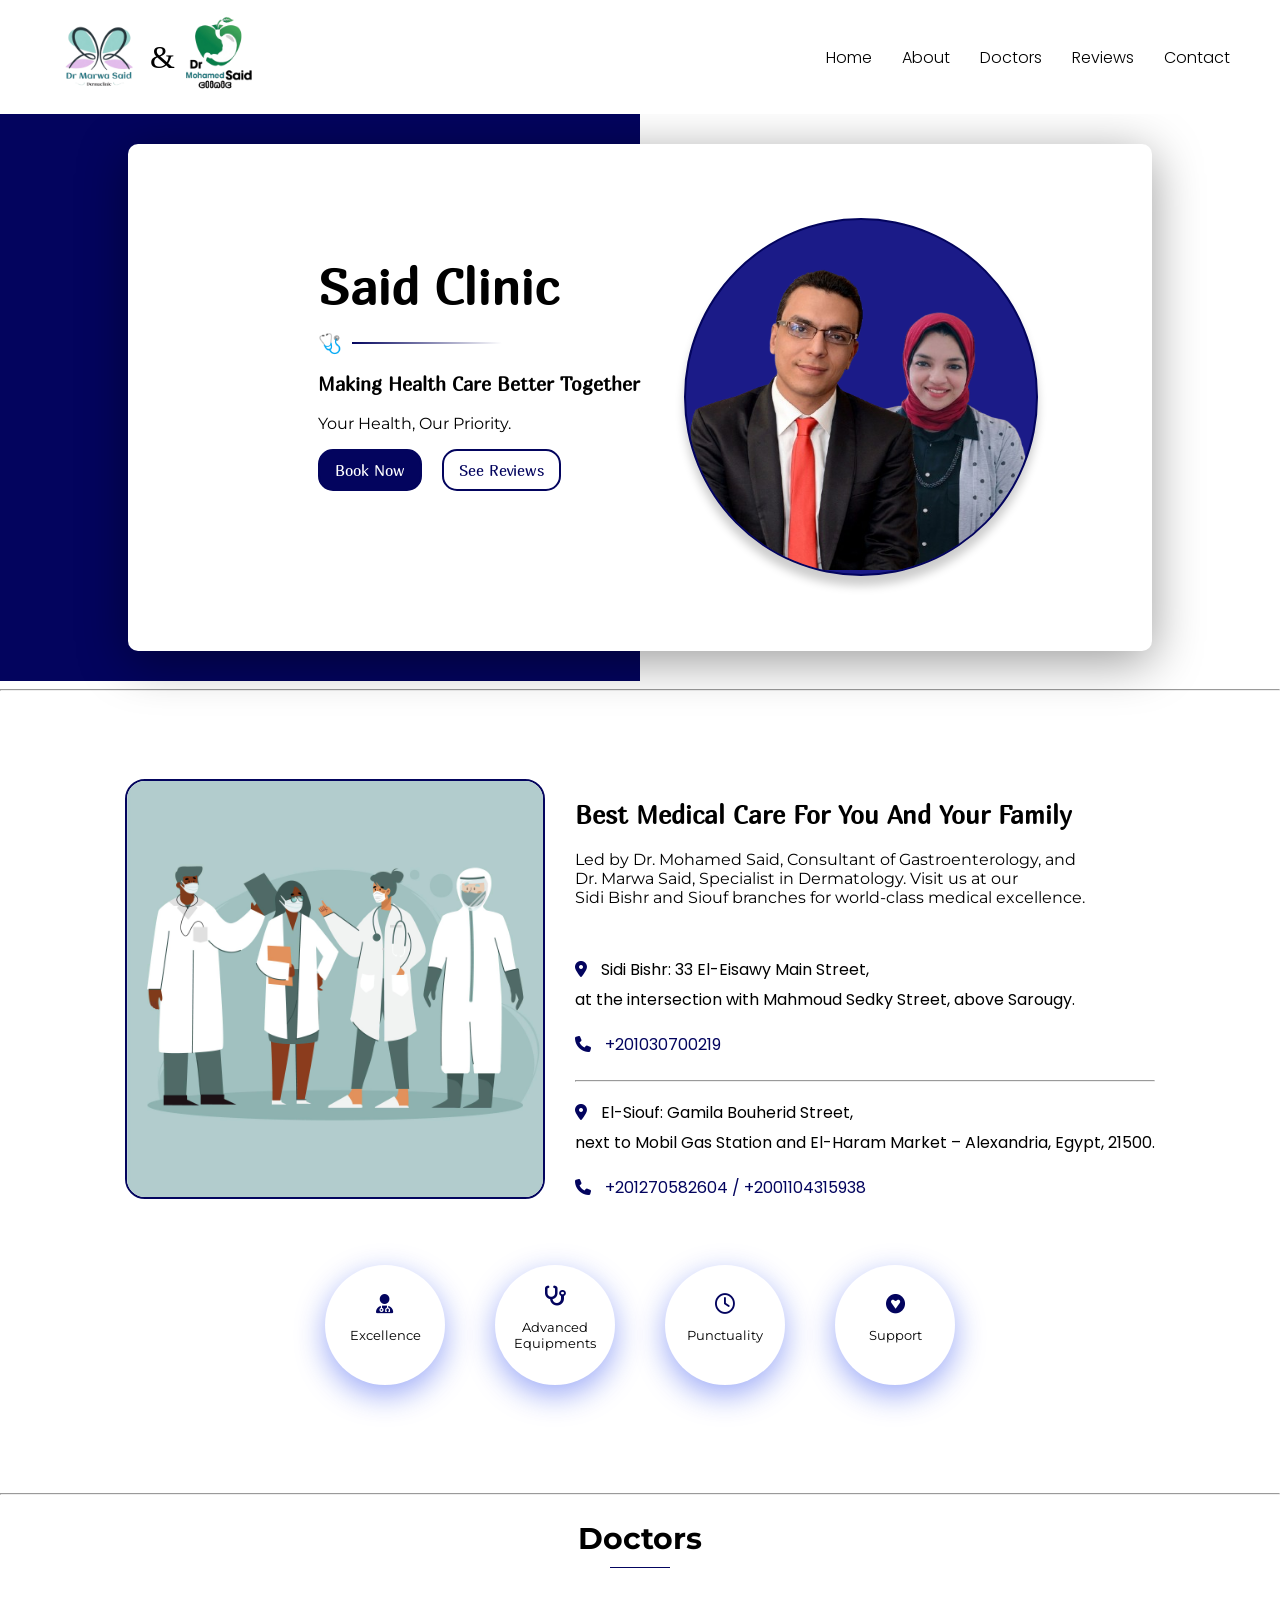
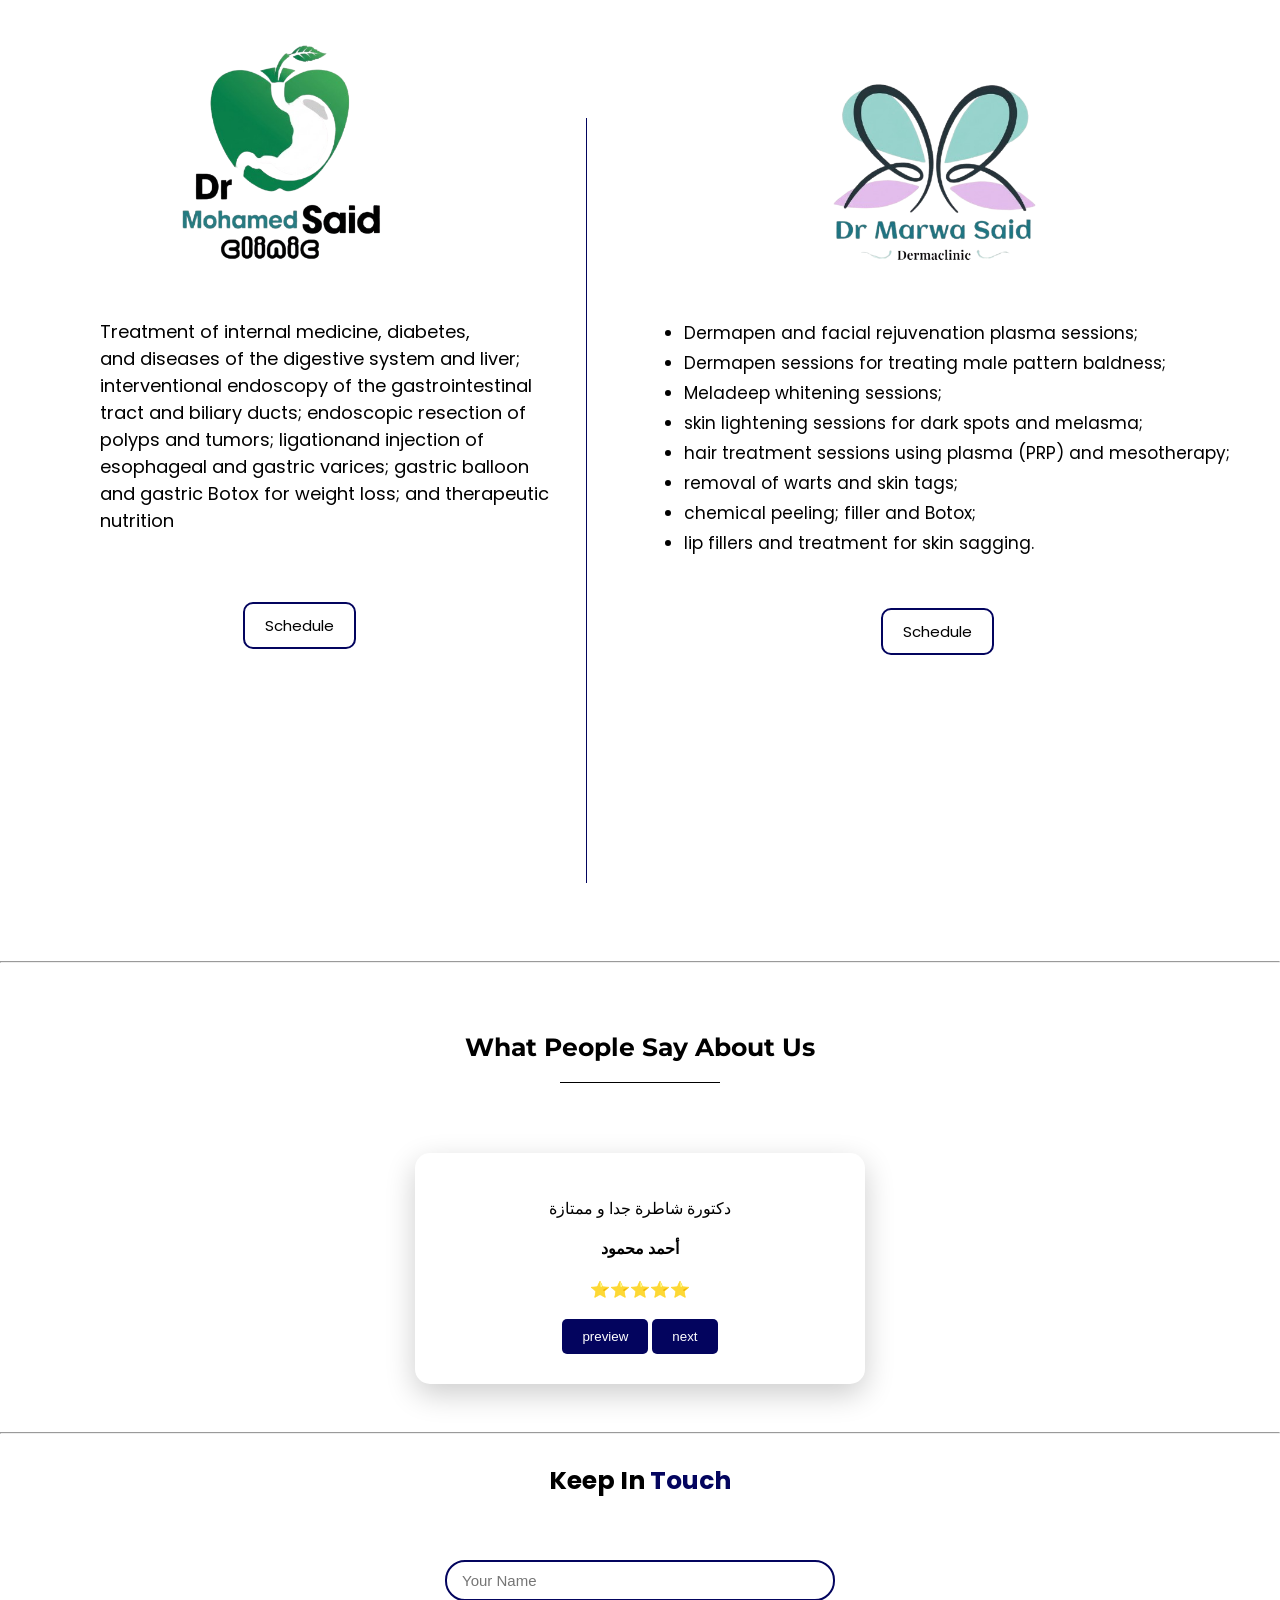
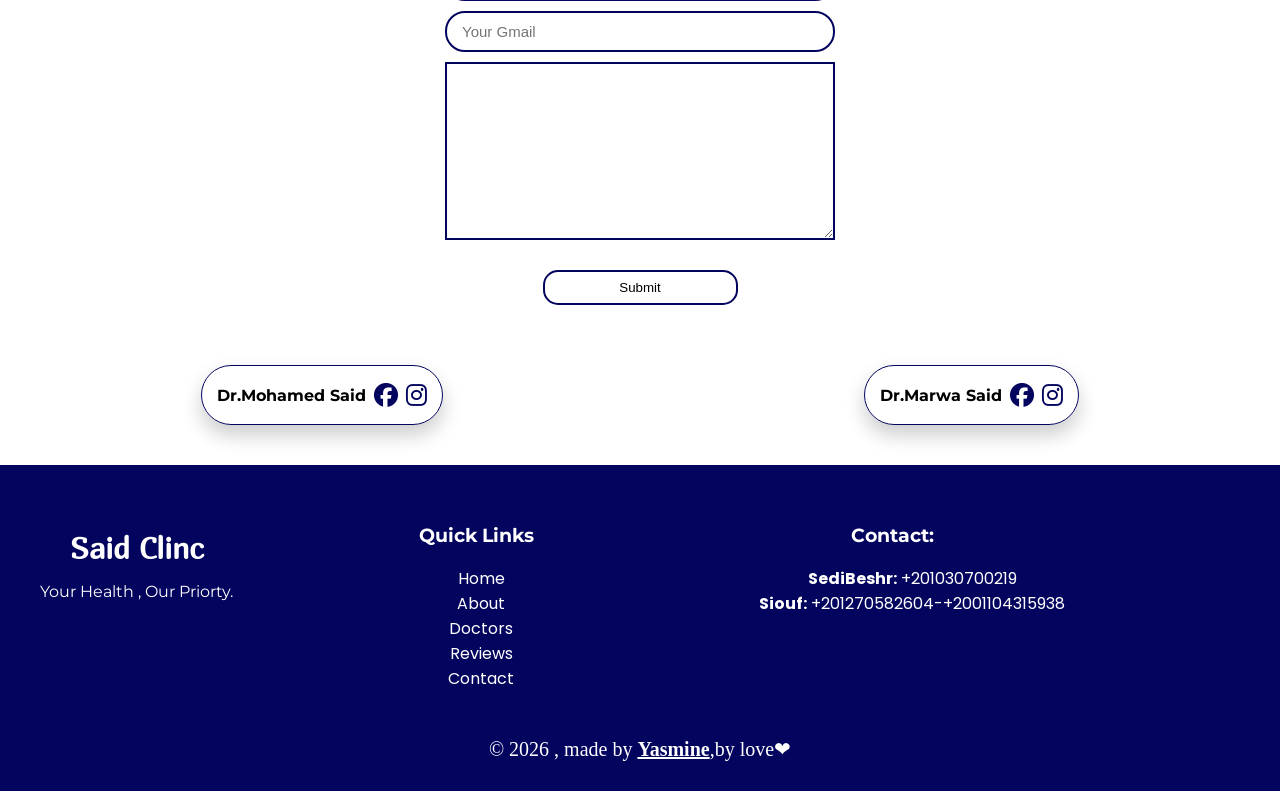
==== commit 979761a2: "update my code" ====
--- a/index.html
+++ b/index.html
@@ -56,7 +56,7 @@
       <input type="tel" id="userPhone" placeholder="Phone Number" required><br>
       <label for="appointmentTime" style="display:block; margin:10px 0px; font-size:14px; color:#666;">Choose Date & Time:</label>
             <input type="datetime-local" id="appointmentTime" required><br>
-      <button type="submit">Submit Data</button>
+      <button type="submit">Book Your Appointment</button>
 
                             </form>
                         </div>
@@ -82,7 +82,7 @@
         </div>
                 <div class="mainRight">
                     <h2>Best Medical Care For You And Your Family</h2>
-                <p class="breif">Led by Dr. Mohamed Said, Consultant of Gastroenterology, and <br> Dr. Marwa Said, Specialist in Dermatology. Visit us at our <br> Sidi Bishr and Siouff branches for world-class medical excellence.</p>
+                <p class="breif">Led by Dr. Mohamed Said, Consultant of Gastroenterology, and <br> Dr. Marwa Said, Specialist in Dermatology. Visit us at our <br> Sidi Bishr and Siouf branches for world-class medical excellence.</p>
                 <div class="iconHolder">
                     <i class="fa-solid fa-location-dot"></i>
                     <span>Sidi Bishr: 33 El-Eisawy Main Street,<br> at the intersection with Mahmoud Sedky Street, above Sarougy. </span>
@@ -90,9 +90,10 @@
                 </div>
                                      <div class="iconHolder">
                                         <i class="fa-solid fa-phone"></i>
-                    <span>+201030700219 </span>
+                    <span class="phone">+201030700219 </span>
                     
                 </div>
+                <hr>
                                      <div class="iconHolder">
                     <i class="fa-solid fa-location-dot"></i>
                     <span>El-Siouf: Gamila Bouherid Street,<br> next to Mobil Gas Station and El-Haram Market – Alexandria, Egypt, 21500.</span>
@@ -101,7 +102,7 @@
 
                                 <div class="iconHolder">
                                     <i class="fa-solid fa-phone"></i>
-                    <span>+201270582604   /  +2001104315938</span>
+                    <span class="phone">+201270582604   /  +2001104315938</span>
                     
                 </div>
     
@@ -213,7 +214,7 @@
         <h3>Contact:</h3>
         <ul>
             <li><strong>SediBeshr:</strong>  +201030700219</li>
-            <li> <strong>Seyof:</strong>  +201270582604-+2001104315938</li>
+            <li> <strong>Siouf:</strong>  +201270582604-+2001104315938</li>
         </ul>
     </div>
     <div>
@@ -245,7 +246,7 @@
         </div>
         
         <p class="note">* Please book in advance to avoid waiting.</p>
-            <button class="heroBtn" onclick="openModal()">Book Now</button>
+            <button class="heroBtn" onclick="openModal()">Book Your Appointment</button>
                     <div id="bookingModal" class="modal">
                         <div class="modalContent">
                             <span class="close" onclick="closeModal()">&times;</span>
@@ -283,7 +284,7 @@
         </div>
         
         <p class="note">* Please book in advance to avoid waiting.</p>
-            <button class="heroBtn" onclick="openModal()">Book Now</button>
+            <button class="heroBtn" onclick="openModal()">Book Your Appointment</button>
                     <div id="bookingModal" class="modal">
                         <div class="modalContent">
                             <span class="close" onclick="closeModal()">&times;</span>
--- a/style.css
+++ b/style.css
@@ -488,6 +488,9 @@
 }
 .navsdown h3 {
   font-family: "montserrat", sans-serif;
+}
+.phone{
+  color: var(--main-color);
 }
 .navsdown ul {
   list-style: none;
@@ -749,7 +752,7 @@
     align-items: center;
   }
   .mainLeft img {
-    width: 80%;
+    width: 280px;
   }
   .holds {
     flex-direction: column;
@@ -760,9 +763,8 @@
   }
   .holds img{
     width: 180px;
-    margin: 0 auto;
     justify-content: center;
-  
+
   }
   .vr {
     height: 1px;
@@ -793,10 +795,21 @@
     line-height: 20px;
     margin-left: 0px;
   }
+  .form{
+    justify-content: center;
+  }
   .form input {
-    width: 100%;
-    padding: 5px;
+    width: 90%;
+    padding: 10px;
     font-size: 15px;
+    margin: 0 auto;
+    margin-bottom: 20px;
+  }
+  textarea{
+    width: 90%;
+    margin: 0 auto;
+        margin-bottom: 20px;
+
   }
   .footerHolder {
     flex-direction: column;
@@ -836,6 +849,7 @@
   background-color: rgba(0, 0, 0, 0.4);
   width: 100%;
 display: none;
+padding: 10px 10px;
 position: fixed;
 height: 100%;
 z-index: 2000;
@@ -843,7 +857,8 @@
 top: 0;
 }
 .scheduleContent , .scheduleContentMar{
-  width: 90%;
+  width: 75%;
+  height: 90%;
   text-align: center;
   justify-content: center;
   margin: 10% auto;
@@ -890,4 +905,47 @@
 .off{
   color: rgb(197, 66, 66);
 }
+.contactSection{
+  padding: 20px;
+}
+.modal{
+  display: none;
+  position: fixed;
+  z-index: 9000;
+  left: 0;
+  top: 0;
+  width: 100%;
+  height: 100%;
+  background-color: rgba(0, 0, 0, 0.4);
+}
+.modalContent{
+background-color: var(--white);
+margin: 10% auto;
+padding: 20px;
+width: 75%;
+height: 60%;
+max-width: 400px;
+border-radius: 10px;
+position: relative;
+}
+.modalContent h2{
+  text-align: center;
+  font-size: 23px;
+}
+#appointmentForm{
+  text-align: center;
+}
+#appointmentForm input{
+  border-radius: 10px;
+  border: 1px solid var(--main-color);
+  margin-bottom: 10px;
+  padding: 10px;
+}
+#appointmentForm button{
+    border-radius: 10px;
+  border: 1px solid var(--main-color);
+  margin: 10px;
+  padding: 10px;
+  background-color: transparent;
+}
 }
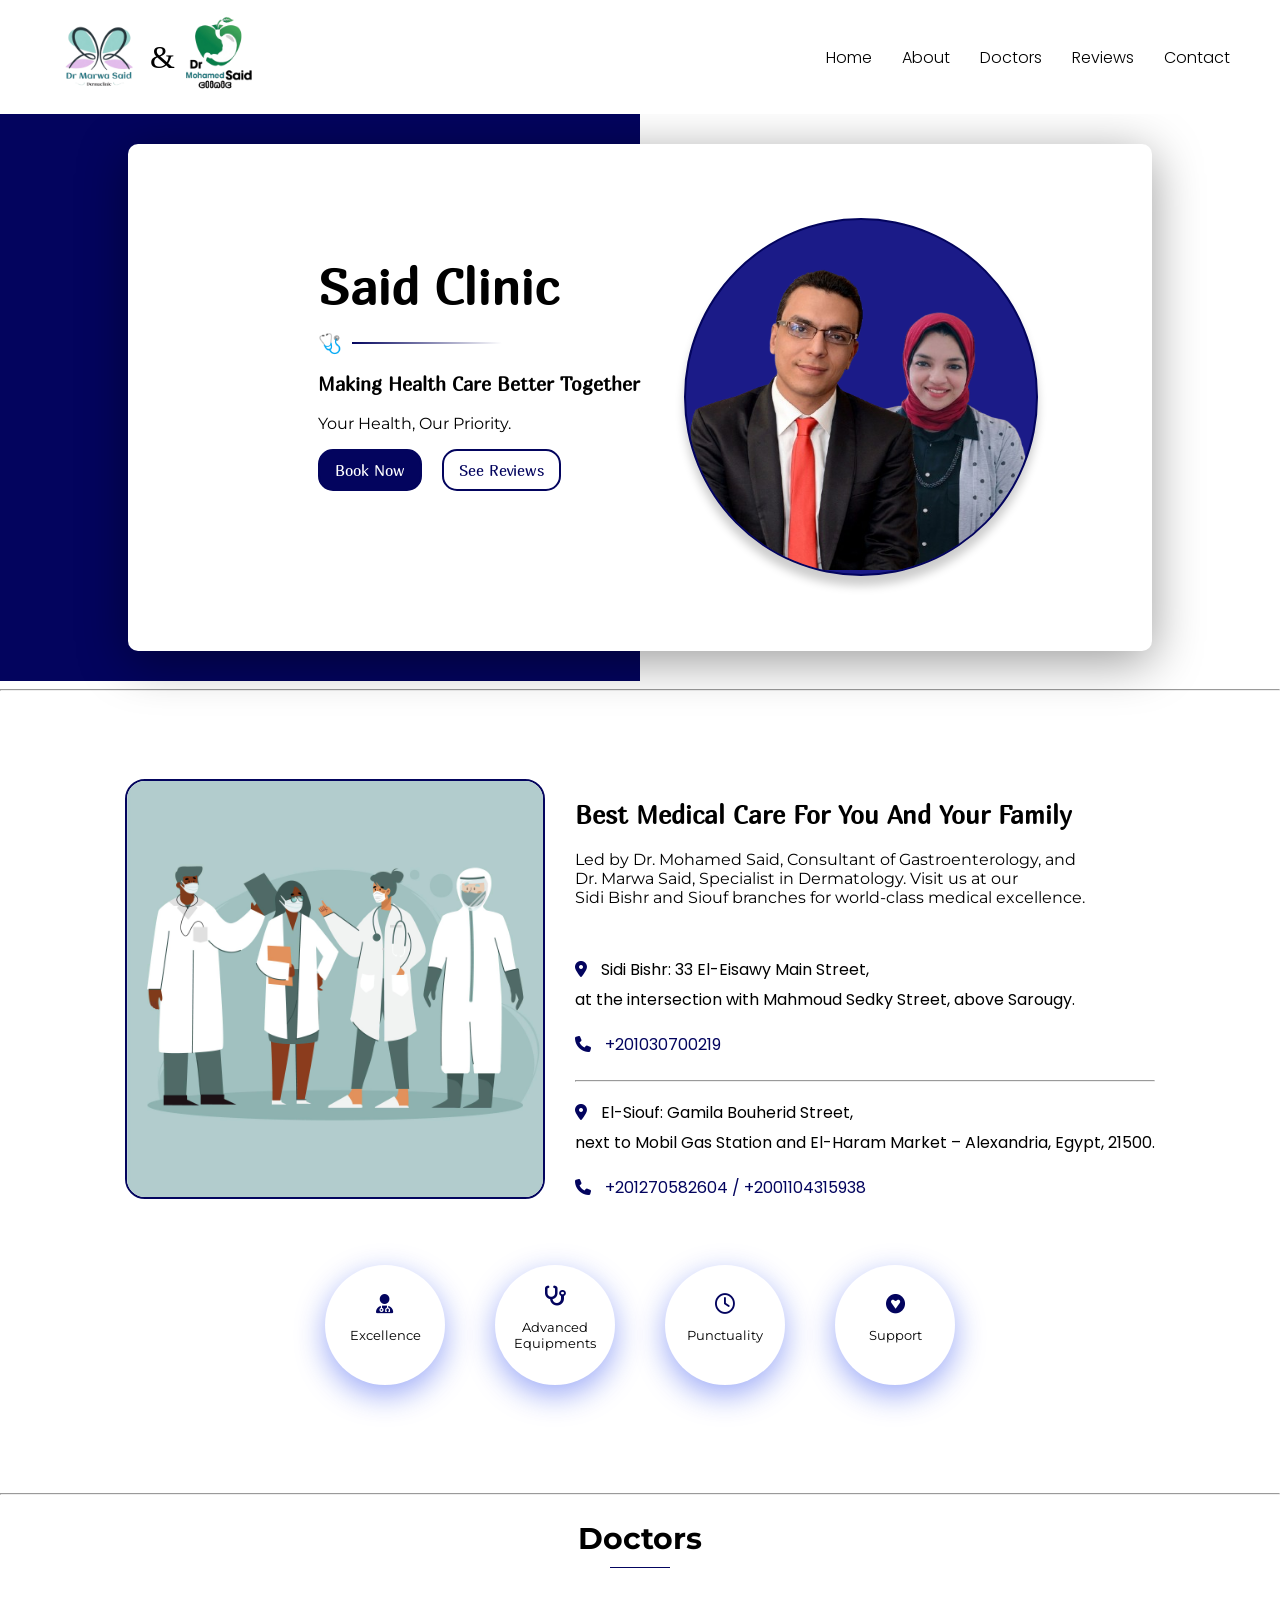
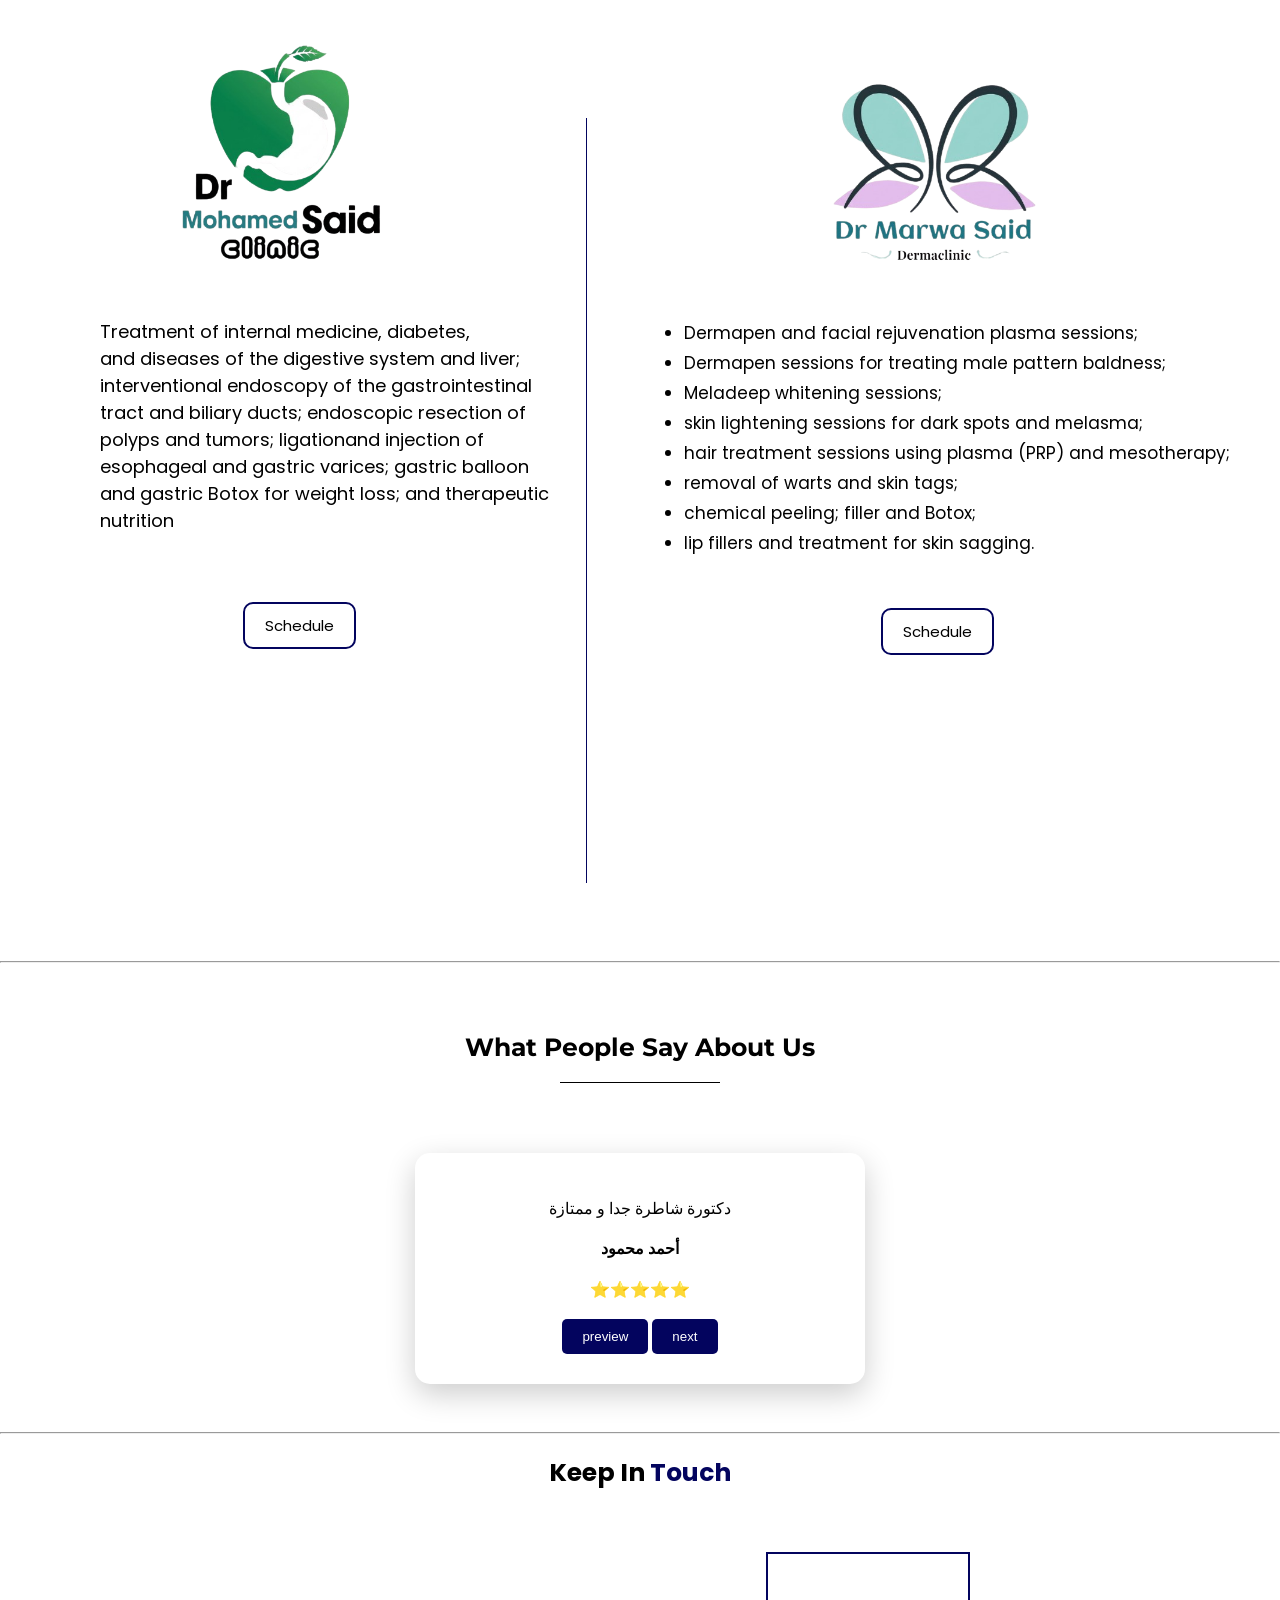
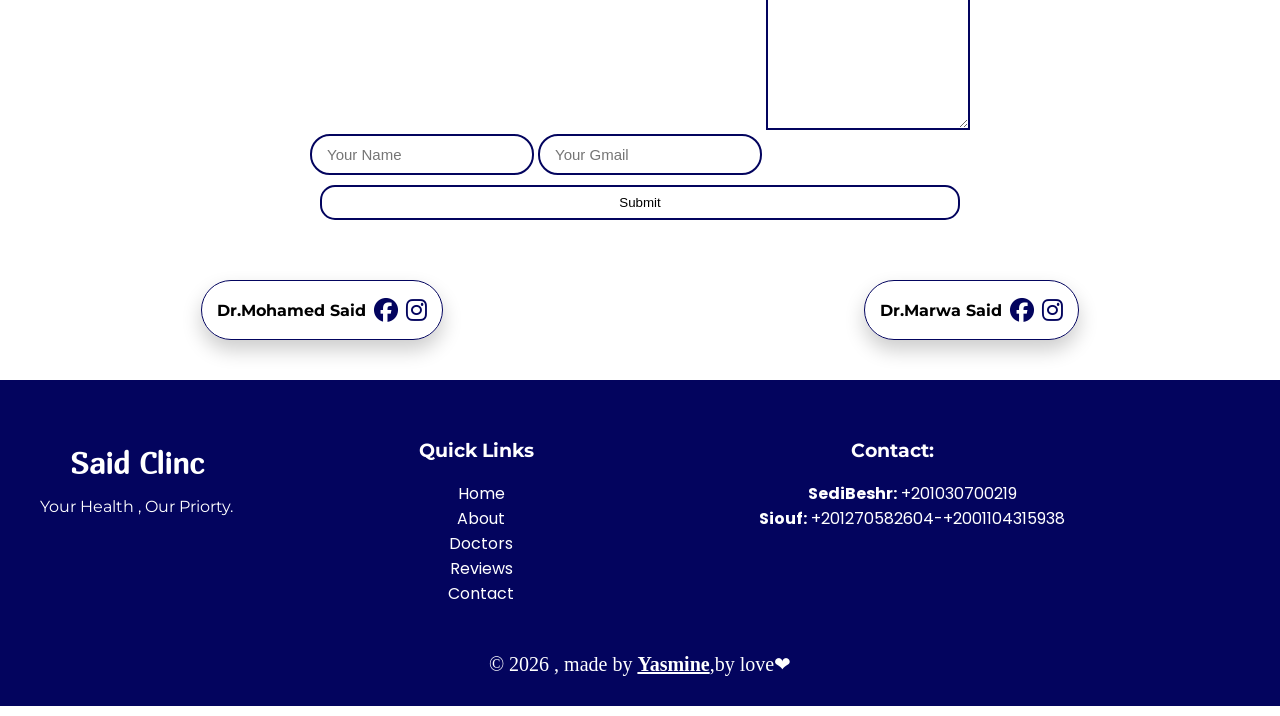
==== commit e117120a: "updates" ====
--- a/index.html
+++ b/index.html
@@ -23,18 +23,18 @@
       <div class="headerRight">
         <button class="btnToggle" onclick="toggleMenu()">&#9776;</button>
         <ul id="menu">
-          <li><a href="#home">Home</a></li>
+          <li class="li"><a href="#home">Home</a></li>
           <div class="horiz"></div>
-          <li><a href="#about">About</a></li>
+          <li class="li"><a href="#about">About</a></li>
                     <div class="horiz"></div>
 
-          <li><a href="#doctors">Doctors</a></li>
+          <li class="li"><a href="#doctors">Doctors</a></li>
                     <div class="horiz"></div>
 
-          <li><a href="#blog">Reviews</a></li>
+          <li class="li"><a href="#blog">Reviews</a></li>
                     <div class="horiz"></div>
 
-          <li><a href="#contact">Contact</a></li>
+          <li class="li"><a href="#contact">Contact</a></li>
         </ul>
       </div>
     </header>
--- a/style.css
+++ b/style.css
@@ -155,7 +155,7 @@
 .horizontal-line {
   display: flex;
   align-items: center;
-  justify-content: flex-start; /* عشان يبدأ من الشمال تحت الكلمة */
+  justify-content: flex-start; 
   margin: 15px 0;
   color: var(--main-color);
 }
@@ -398,9 +398,7 @@
   text-align: center;
 }
 .form {
-  display: flex;
   flex-direction: column;
-  width: 390px;
   justify-content: center;
   text-align: center;
   margin: 0 auto;
@@ -601,22 +599,27 @@
 }
 
 input[type="datetime-local"]:focus {
-    border-color: #007bff; /* أو لون البراند بتاعك */
+    border-color: #007bff; 
 }
 @media (max-width: 768px) {
   #menu {
-    display: flex;
     flex-direction: column;
     text-align: center;
     order: 1;
     display: none;
 position: absolute;
-left: 5px;
-border-radius: 5px;
+border-radius: 0px 5px 5px 0px;
+left: 0;
 padding: 30px 25px;
 box-shadow: 0px 10px 10px rgba(0, 0, 0, 0.2);
-background-color: rgba(209, 209, 209, 0.801);
+background-color: rgb(255, 255, 255);
 font-size: 17px;
+height: 100vh;
+width: 60%;
+z-index: 10000;
+top: 0;
+transform: translateX(-100%);
+transition: transform 0.3s ease-in-out;
   }
 
   .horiz{
@@ -646,6 +649,7 @@
     }
   #menu.open {
     display: block;
+    transform: translateX(0);
   }
   .headerRight p {
     display: block;
@@ -794,22 +798,18 @@
     font-size: 13px;
     line-height: 20px;
     margin-left: 0px;
+    margin-right: 20px;
   }
   .form{
-    justify-content: center;
+margin: 0 auto;
   }
   .form input {
-    width: 90%;
     padding: 10px;
     font-size: 15px;
-    margin: 0 auto;
-    margin-bottom: 20px;
+    width: 300px;
   }
   textarea{
-    width: 90%;
-    margin: 0 auto;
-        margin-bottom: 20px;
-
+width: 320px;
   }
   .footerHolder {
     flex-direction: column;
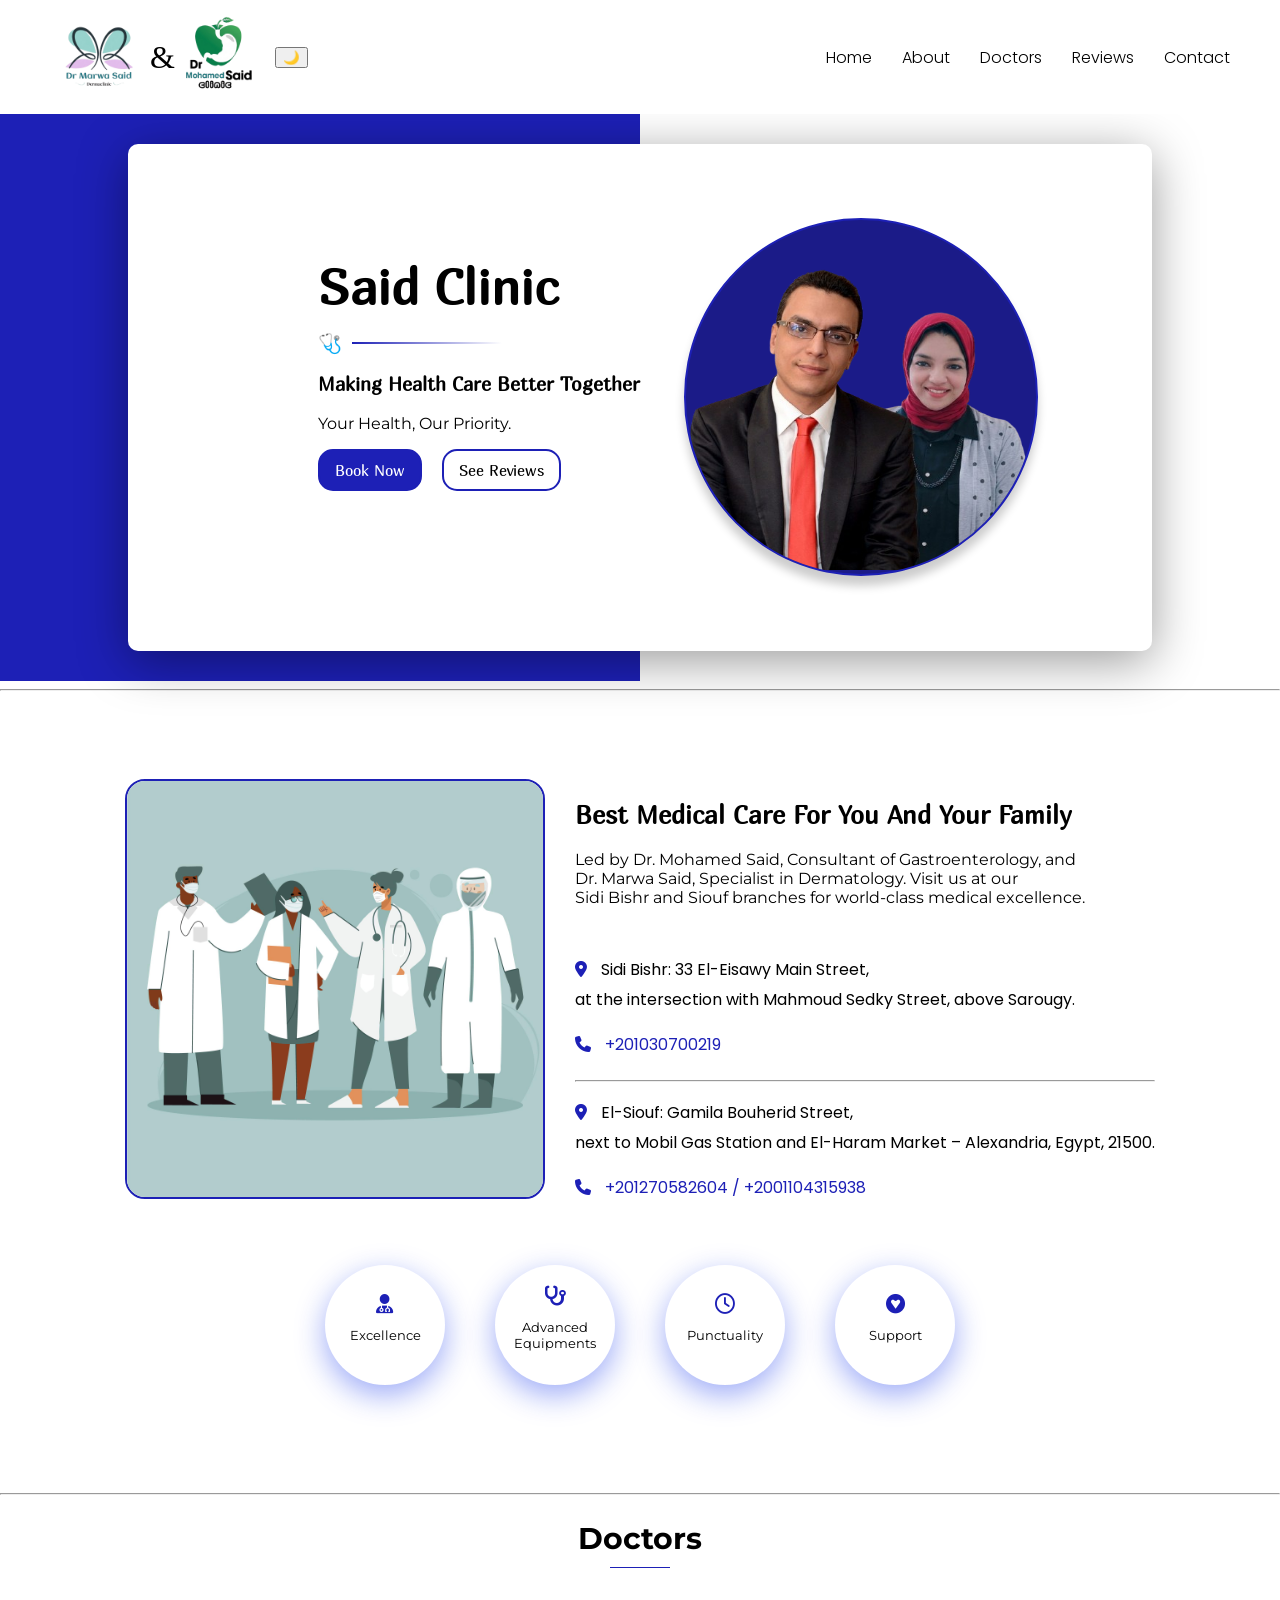
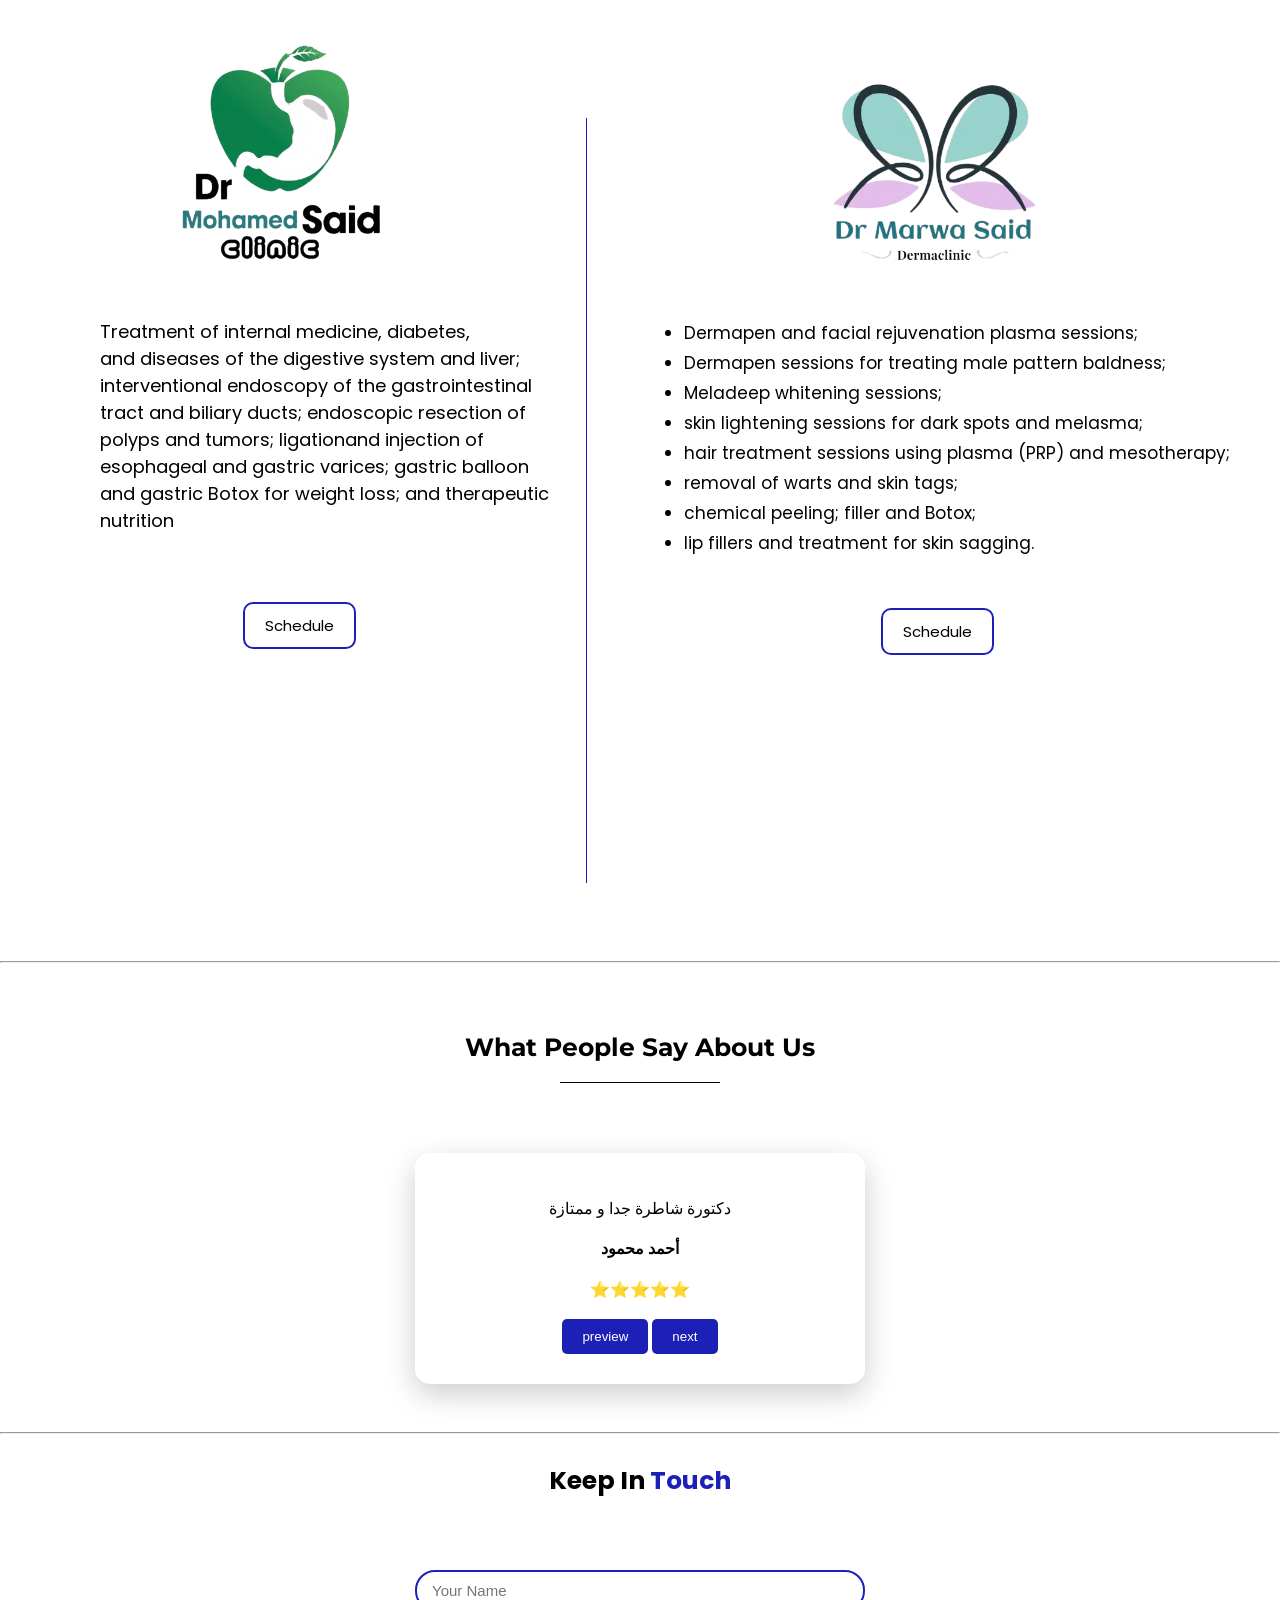
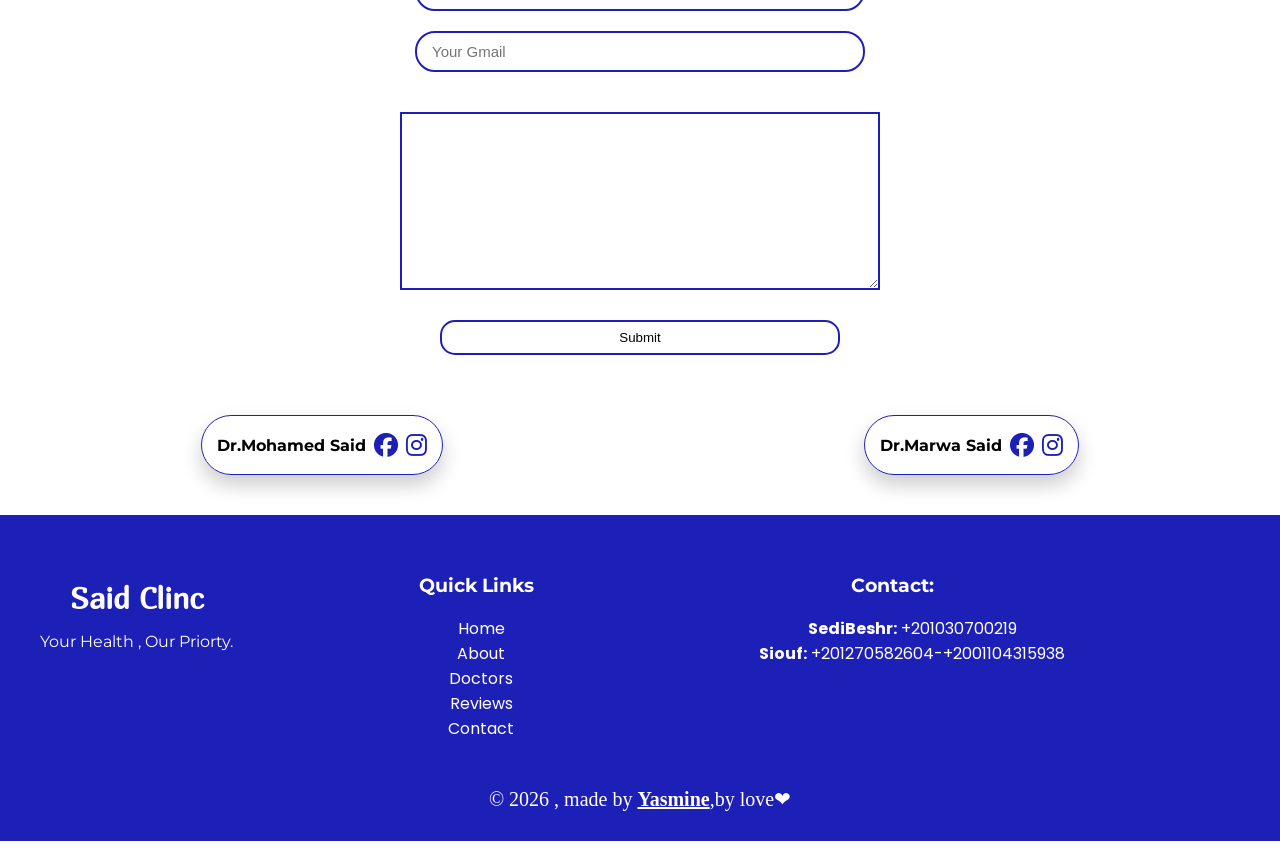
==== commit 8585b911: "last" ====
--- a/index.html
+++ b/index.html
@@ -19,7 +19,9 @@
       <div class="headerLeft">
     <a href="./index.html">    <img src="./assets/Gemini_Generated_Image_3py4qr3py4qr3py4-removebg-preview.png" /></a>
       <span>&#38;</span>  <a href="./index.html"> <img src="./assets/Gemini_Generated_Image_85x3gv85x3gv85x3-removebg-preview.png" />
-      </div></a> 	
+     </a> 
+    <button id="btnToggle2" onclick="toggLe()">🌙</button>
+    </div>	
       <div class="headerRight">
         <button class="btnToggle" onclick="toggleMenu()">&#9776;</button>
         <ul id="menu">
--- a/style.css
+++ b/style.css
@@ -3,8 +3,11 @@
 }
 
 :root {
-  --main-color: #03045e;
+  --main-color: #1d20b6;
   --white: #fff;
+  --font-color:#000;
+  --bg-color:#fff;
+  --border:var(--main-color);
 }
 html{
   scroll-behavior: smooth;
@@ -12,7 +15,14 @@
 body {
   margin: 0;
     overflow-x: hidden;
-
+background: var(--bg-color);
+color: var(--font-color);
+
+}
+body.dark{
+  --bg-color: #000;
+  --font-color:#fff;
+--border:#fff;
 }
 .btnToggle{
     display: none;
@@ -22,8 +32,9 @@
   justify-content: space-between;
   padding: 5px 50px;
   position: sticky;
-  background: var(--white);
+  background: var(--bg-color);
   align-items: center;
+  color: var(--font-color);
 }
 .headerLeft {
   display: flex;
@@ -46,7 +57,7 @@
 }
 .headerRight a {
   text-decoration: none;
-  color: #000;
+  color: var(--font-color);
 }
 .headerRight ul {
   display: flex;
@@ -76,7 +87,7 @@
   display: flex;
   justify-content: space-between;
   align-items: center;
-  background-color: var(--white);
+  background-color: var(--bg-color);
   box-shadow: 0px 10px 50px rgba(0, 0, 0, 0.4);
   width: 80%;
   margin: 30px;
@@ -88,7 +99,7 @@
   border-radius: 50%;
   overflow: hidden;
 box-shadow: 0px 10px 10px rgba(0, 0, 0, 0.2);
-  border: 2px solid var(--main-color);
+  border: 2px solid var(--border);
 }
 .heroRight img {
 width: 350px;
@@ -172,7 +183,7 @@
   width: 150px; /* طول الخط */
   background: linear-gradient(
     to right,
-    var(--main-color),
+    var(--border),
     transparent
   ); /* خط بيبدأ تقيل وبيختفي (Fade) */
   display: inline-block;
@@ -184,7 +195,6 @@
 }
 .heroBtn {
   padding: 10px 15px;
-  border: 2px solid var(--main-color);
   border-radius: 15px;
   background: transparent;
   font-size: 15px;
@@ -202,11 +212,15 @@
 .heroBtn:first-child {
   background: var(--main-color);
   color: var(--white);
+    border: 2px solid var(--main-color);
+
 }
 
 .heroBtn:last-child {
   background: transparent;
-  color: var(--main-color);
+  color: var(--font-color);
+    border: 2px solid var(--main-color);
+
   text-decoration: none;
 }
 .heroBtn a:last-child{
@@ -279,7 +293,7 @@
 }
 .horizontal{
   text-align: center;
-  background-color: #000;
+  background-color: var(--font-color);
   width: 160px;
   height: 1px;
   margin: 0 auto;
@@ -402,13 +416,15 @@
   justify-content: center;
   text-align: center;
   margin: 0 auto;
+  display: flex;
 }
 .form input {
   border-radius: 20px;
   padding: 10px 15px;
   font-size: 15px;
-  margin-bottom: 10px;
+  margin: 10px auto;
   border: 2px solid var(--main-color);
+  width: 450px;
 }
 .form h2 {
   font-family: "Poppins", sans-serif;
@@ -419,7 +435,7 @@
   color: var(--main-color);
 }
 .submit {
-  width: 50%;
+  width: 400px;
   padding: 8px 10px;
   border-radius: 15px;
   border: solid 2px var(--main-color);
@@ -428,8 +444,9 @@
   margin: 0 auto;
 }
 textarea {
-  margin-bottom: 30px;
+  margin: 30px auto;
   border: 2px solid var(--main-color);
+  width: 480px;
 }
 .social {
   display: flex;
@@ -574,7 +591,7 @@
     font-family: "Marmelad", sans-serif;
 margin-bottom: 9px;
 padding: 15px;
-border-bottom: solid 1px black;
+border-bottom: solid 1px var(--font-color);
 }
 .dayRow:last-child{
   border-bottom: none;
@@ -626,7 +643,7 @@
     display: block;
     height: 1px;
     width: 100%;
-    background-color: #000;
+    background-color: var(--font-color);
   }
   .btnToggle{
     background: transparent;
@@ -642,7 +659,7 @@
     padding: 10px 0px;
   }
   .headerRight a{
-    color: #000;
+    color: var(--font-color);
   }
     .headerRight li:hover{
         background-color: #13111150;
@@ -893,7 +910,7 @@
 margin-bottom: 9px;
 gap: 5px;
 padding: 15px;
-border-bottom: solid 1px black;
+border-bottom: solid 1px var(--font-color);
 }
 .dayRow:last-child{
   border-bottom: none;
